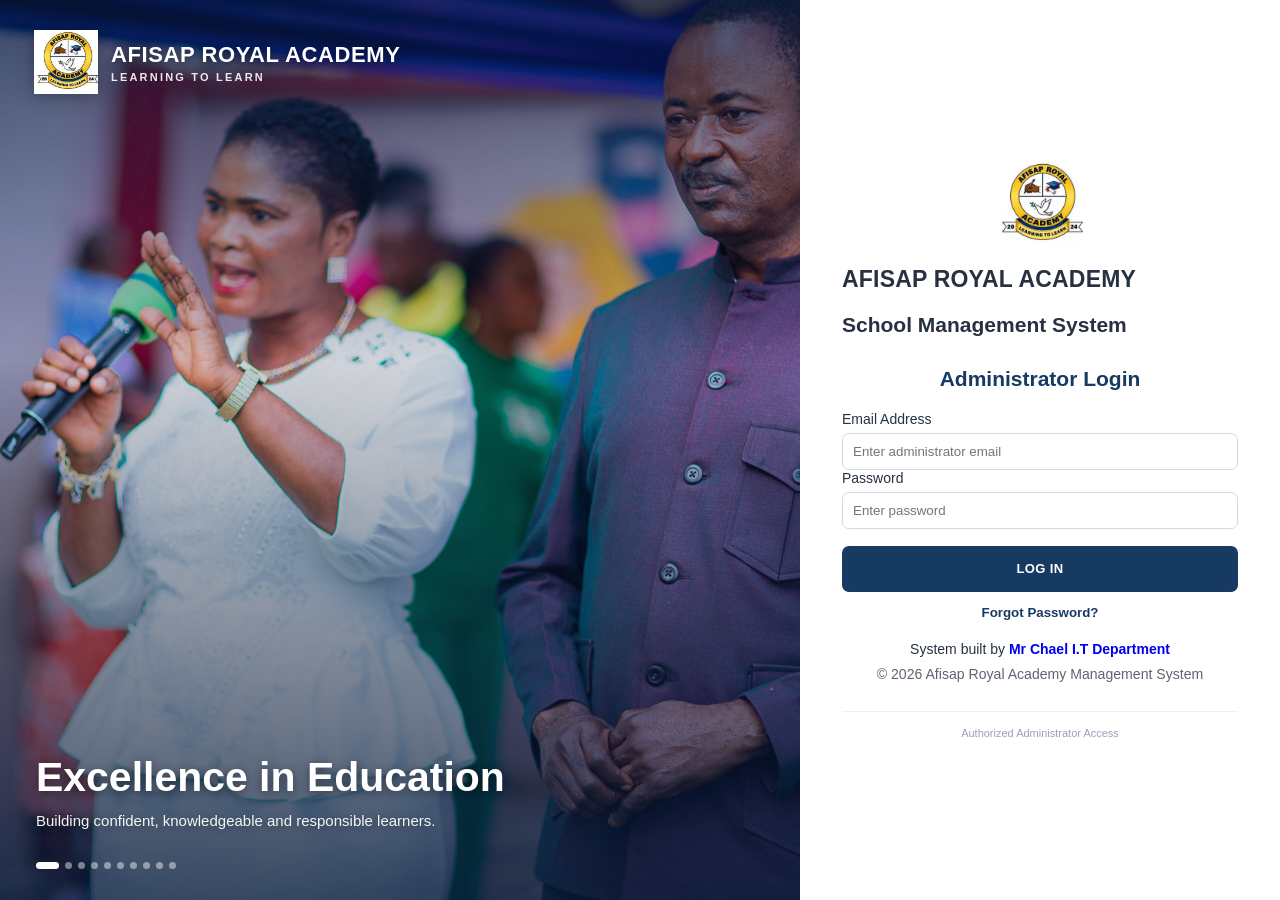
==== index.html @ 31a93f97 "Replace admissions files with V3 Management System" ====
<!doctype html><html><head><meta charset='utf-8'><meta name='viewport' content='width=device-width,initial-scale=1'><title>AFISAP Royal Academy — V3</title><link rel='stylesheet' href='styles.css'></head><body>
<aside>
  <div class="logo-panel">
    <img class="school-logo-sidebar" src="afisap_royal_academy_logo.png" alt="AFISAP Royal Academy logo">
  </div>
  <nav>
    <button data-v='dashboard'>▣ <span>Dashboard</span></button>

    <div class="nav-group-title">ADMINISTRATION</div>
    <button data-v='students'>› <span>Students</span></button>
    <button data-v='staff'>› <span>Teachers & Staff</span></button>
    <button data-v='classes'>› <span>Classes</span></button>
    <button data-v='settings'>› <span>School Setup</span></button>

    <div class="nav-group-title">ACADEMICS</div>
    <button data-v='results'>› <span>Results & Marks</span></button>
    <button data-v='reports'>› <span>Report Cards</span></button>
    <button data-v='attendance'>› <span>Attendance</span></button>
    <button data-v='classes'>› <span>Subjects</span></button>

    <div class="nav-group-title">FINANCE & RECORDS</div>
    <button data-v='fees'>› <span>Fees & Textbooks</span></button>
    <button data-v='reports'>› <span>Reports</span></button>
  </nav>
  <footer>Learning to Learn<br><small>AFISAP V3</small></footer>
</aside>
<main>
  <header>
    <div class="header-left">
      <button id="menuToggle" class="menu-toggle">☰</button>
      <div><small>AFISAP ROYAL ACADEMY</small><h1 id='title'>Dashboard</h1></div>
    </div>
    <div class="header-right">
      <div class="global-search-wrap"><input id="globalSearch" class="global-search" placeholder="Search here ..." autocomplete="off"><button id="globalSearchBtn" class="search-button" title="Search" type="button">🔍</button><div id="globalSearchResults" class="global-search-results" aria-live="polite"></div></div>
      <button id="mailButton" class="top-icon mail-button" title="Open AFISAP main email">✉ <b id="msgCount">0</b></button>
      <button id="notificationButton" class="top-icon" title="View fee notifications">🔔 <b id="notificationCount">0</b></button>
      <div class="admin-account-area">
  <div class="user-pill" id="adminProfilePill" title="Click to manage Administrator profile">
    <span class="avatar" id="adminAvatar">A</span>
    <span>Administrator<br><small>School Admin</small></span>
    <input id="adminAvatarFile" type="file" accept="image/jpeg,image/png,image/webp" hidden>
  </div>
  <button type="button" id="adminLogoutButton" class="admin-logout-button" title="Sign out" aria-label="Sign out">
    <span aria-hidden="true">↪</span><span>Log Out</span>
  </button>
</div>
    </div>
  </header>
  <section id='app'></section>
</main>
<div id='modal' class='modal'></div>
<script src='app.js'></script>
</body></html>
---- styles.css ----
:root{--navy:#17243b;--gold:#d6a52a;--bg:#f4f6f9;--line:#e1e5eb}*{box-sizing:border-box}body{margin:0;font:14px Arial;color:#202938;background:var(--bg)}aside{position:fixed;left:0;top:0;bottom:0;width:245px;background:var(--navy);color:#fff;padding:25px 15px}aside h2{margin:0;color:#fff}aside small{color:#c8cfda}nav{display:grid;gap:6px;margin-top:25px}nav button{border:0;background:transparent;color:#d8deea;text-align:left;padding:12px;border-radius:8px;cursor:pointer}nav button:hover,nav button.active{background:#ffffff14;color:#fff;border-left:3px solid var(--gold)}footer{position:absolute;bottom:25px;color:#bbc4d1;font-size:12px}main{margin-left:245px;padding:0 30px 50px}header{height:90px;border-bottom:1px solid var(--line);display:flex;align-items:center;justify-content:space-between}header h1{margin:4px 0}.primary{background:var(--navy);color:white;border:0;border-radius:8px;padding:11px 16px;cursor:pointer}.card,.panel{background:#fff;border:1px solid var(--line);border-radius:12px;padding:20px}.cards{display:grid;grid-template-columns:repeat(4,1fr);gap:15px}.stat strong{font-size:30px;display:block;margin-top:8px}.grid{display:grid;grid-template-columns:1fr 1fr;gap:18px;margin-top:18px}.actions{display:grid;grid-template-columns:repeat(3,1fr);gap:10px}.actions button{padding:15px;background:#f8f9fb;border:1px solid var(--line);border-radius:8px}.toolbar{display:flex;gap:10px;margin:15px 0}.toolbar input{flex:1}input,select,textarea{width:100%;padding:10px;border:1px solid #d4d9e1;border-radius:7px;margin-top:6px}table{width:100%;border-collapse:collapse;background:#fff}th,td{padding:12px;border-bottom:1px solid var(--line);text-align:left}th{background:#eef1f5;font-size:12px}.table{overflow:auto;border:1px solid var(--line);border-radius:10px}.form{display:grid;grid-template-columns:1fr 1fr;gap:14px}.wide{grid-column:1/-1}.modal{display:none;position:fixed;inset:0;background:#0008;align-items:center;justify-content:center;padding:20px}.modal.show{display:flex}.modalbox{background:#fff;border-radius:12px;padding:22px;width:min(650px,100%);max-height:90vh;overflow:auto}.modalbox h3{margin-top:0}.chips{display:flex;flex-wrap:wrap;gap:8px}.chip{background:#eef1f5;padding:8px 10px;border-radius:20px}.report{background:#fff;padding:30px;margin-top:20px}.report table th{background:var(--navy);color:#fff}.empty{text-align:center;padding:30px;color:#77808d}.danger{border:0;background:#eee;padding:7px;border-radius:6px}@media(max-width:800px){aside{width:190px}main{margin-left:190px;padding:0 12px}.cards{grid-template-columns:1fr 1fr}.grid{grid-template-columns:1fr}.form{grid-template-columns:1fr}.actions{grid-template-columns:1fr 1fr}}@media print{aside,header{display:none}main{margin:0}.report{margin:0}}

/* V3 student/staff class selector */
#studentClassSelect, .modalbox select[name="class"]{
  appearance:auto;
  background:#fff;
  color:#17243b;
  border:1px solid var(--line);
  min-height:42px;
  cursor:pointer;
}
#studentClassSelect option, .modalbox select[name="class"] option{
  color:#17243b;
  background:#fff;
}

/* Dashboard/UI styling inspired by the supplied school-management reference */
:root{
  --deep:#082f60;
  --deep2:#0b3a71;
  --navblue:#0b3a71;
  --yellow:#f7c51b;
  --surface:#ffffff;
  --muted:#7a8594;
  --border:#e4e8ee;
}
body{background:#f1f3f6;color:#273142}
aside{background:var(--deep);width:250px;padding:0 0 20px;box-shadow:2px 0 8px rgba(0,0,0,.07)}
.logo-panel{height:92px;background:var(--yellow);color:#17375f;display:flex;align-items:center;gap:10px;padding:0 18px}
.logo-panel h2{margin:0;font-size:18px;line-height:1.05}
.logo-panel small{font-size:10px;color:#334a67}
.logo-badge{width:42px;height:42px;border-radius:50%;background:#fff;border:3px solid #17375f;display:grid;place-items:center;font-weight:900}
aside nav{margin-top:8px;gap:0}
nav button{border-radius:0;padding:12px 17px;border-left:3px solid transparent;font-size:12px}
nav button:hover,nav button.active{background:#092b55;border-left-color:var(--yellow)}
.nav-group-title{padding:15px 17px 7px;color:#8fa8c4;font-size:9px;font-weight:800;letter-spacing:1px}
main{margin-left:250px;padding:0 25px 35px}
header{height:78px;background:#fff;margin:0 -25px 22px;padding:0 25px;border-bottom:1px solid var(--border)}
.header-left{display:flex;align-items:center;gap:12px}
.header-left small{font-size:9px;letter-spacing:1.4px;color:#7b8695}
.header-left h1{font-size:22px;margin:2px 0 0}
.header-right{display:flex;align-items:center;gap:16px}
.search-pill{width:210px;background:#f5f6f8;border-radius:18px;padding:8px 12px;color:#9aa3ae;font-size:11px}
.top-icon{position:relative;color:#66717f;font-size:15px}
.top-icon b{font-size:8px;background:#f4c51c;color:#17375f;border-radius:10px;padding:2px 5px;position:absolute;top:-7px;right:-8px}
.user-pill{display:flex;align-items:center;gap:8px;font-size:11px;color:#485465}
.user-pill small{font-size:9px;color:#9aa3ae}
.avatar{width:32px;height:32px;border-radius:50%;display:grid;place-items:center;background:#f36f3d;color:#fff;font-weight:900}
.menu-toggle{display:none}
.dashboard-welcome{background:linear-gradient(120deg,#103f76,#1b5a99);color:#fff;padding:24px;border-radius:2px;display:flex;justify-content:space-between;align-items:center}
.dashboard-welcome small{font-size:9px;letter-spacing:1.5px;color:#d3e3f5}
.dashboard-welcome h2{margin:5px 0 7px;font-size:23px}
.dashboard-welcome p{margin:0;color:#d8e4f2;font-size:12px}
.welcome-buttons{display:flex;gap:8px}
.light-btn{background:#fff;color:#123b6a;border:0;border-radius:3px;padding:9px 13px;font-weight:700;font-size:11px;cursor:pointer}
.metric-grid{display:grid;grid-template-columns:repeat(4,1fr);gap:18px;margin:18px 0}
.metric-card{display:flex;align-items:center;background:#fff;min-height:94px;box-shadow:0 1px 3px rgba(0,0,0,.04)}
.metric-icon{width:72px;align-self:stretch;display:grid;place-items:center;color:#fff;font-size:26px}
.metric-card.red .metric-icon{background:#f4515f}.metric-card.blue .metric-icon{background:#249fe5}.metric-card.green .metric-icon{background:#6dbd39}.metric-card.cyan .metric-icon{background:#29bac9}
.metric-card>div:last-child{padding:12px 15px}.metric-card span{display:block;font-size:11px;color:#7c8794}.metric-card strong{display:block;font-size:26px;margin:5px 0;color:#263343}.metric-card small{font-size:9px;color:#a3aab3}
.dashboard-grid{display:grid;grid-template-columns:1fr 1fr;gap:18px;margin-bottom:18px}
.dashboard-panel{padding:18px}
.panel-title{display:flex;justify-content:space-between;align-items:center;border-bottom:1px solid var(--border);padding-bottom:11px;margin-bottom:10px}
.panel-title h3{margin:0;font-size:14px}.panel-title span,.panel-title button{font-size:9px;color:#8e98a5;background:none;border:0}
.quick-actions{display:grid;grid-template-columns:repeat(3,1fr);gap:10px}
.quick-actions button{border:1px solid var(--border);background:#fbfcfd;text-align:left;padding:12px 10px;cursor:pointer}
.quick-actions b{display:block;color:#173d6d;font-size:11px}.quick-actions span{display:block;color:#8a94a1;font-size:9px;margin-top:4px}
.notice-item{padding:9px 0;border-bottom:1px solid #edf0f3}.notice-item:last-child{border-bottom:0}.notice-item time{font-size:8px;color:#a2a9b2;display:block}.notice-item strong{font-size:11px;color:#1f3553}.notice-item p{margin:4px 0 0;font-size:9px;line-height:1.4;color:#737e8b}
.bottom{align-items:start}
.mini-list{display:grid}.mini-row{display:flex;align-items:center;gap:10px;padding:9px 0;border-bottom:1px solid #edf0f3}.mini-row:last-child{border-bottom:0}.mini-avatar{width:30px;height:30px;border-radius:50%;background:#e9eef5;color:#183e70;display:grid;place-items:center;font-weight:800;font-size:12px}.mini-row>div{flex:1}.mini-row b{display:block;font-size:10px}.mini-row small{display:block;font-size:8px;color:#9aa2ad;margin-top:3px}.status{font-size:8px;color:#2e8b57;background:#edf8f1;padding:4px 6px;border-radius:10px}
.overview-grid{display:grid;grid-template-columns:1fr 1fr;gap:12px}.overview-grid div{border:1px solid var(--border);padding:12px}.overview-grid span{display:block;font-size:9px;color:#8a94a1}.overview-grid b{display:block;margin-top:5px;font-size:13px;color:#203a5d}
.primary{background:#123e73}
@media(max-width:900px){aside{transform:translateX(-100%);transition:.2s;z-index:30}.sidebar-open aside{transform:none}main{margin-left:0;padding:0 14px}.header-right .search-pill,.user-pill{display:none}.menu-toggle{display:block;border:0;background:#eef2f6;border-radius:4px;padding:7px}.metric-grid{grid-template-columns:1fr 1fr}.dashboard-grid{grid-template-columns:1fr}}
@media(max-width:600px){.metric-grid{grid-template-columns:1fr}.quick-actions{grid-template-columns:1fr 1fr}.dashboard-welcome{display:block}.welcome-buttons{margin-top:12px}}
@media print{aside,header{display:none!important}.dashboard-welcome,.metric-grid{display:none!important}main{margin:0}.report{margin:0}}

.global-search-wrap{
  display:flex;
  align-items:center;
  width:250px;
  background:#f5f6f8;
  border-radius:18px;
  overflow:hidden;
  border:1px solid #e4e8ee;
}
.global-search{
  width:100%;
  border:0;
  outline:0;
  background:transparent;
  padding:8px 12px;
  font-size:11px;
  color:#344255;
}
.search-button{
  border:0;
  background:transparent;
  padding:7px 10px;
  cursor:pointer;
  color:#6d7784;
}
.mail-button{
  border:0;
  background:transparent;
  cursor:pointer;
  position:relative;
}
.mail-button:hover,.search-button:hover{color:#123e73}
.global-search-results{
  position:fixed;
  top:74px;
  right:28px;
  width:min(560px, calc(100vw - 40px));
  max-height:65vh;
  overflow:auto;
  background:#fff;
  border:1px solid #dfe4ea;
  border-radius:10px;
  box-shadow:0 12px 28px rgba(0,0,0,.12);
  z-index:100;
  display:none;
}
.global-search-results.show{display:block}
.search-result-head{
  padding:12px 14px;
  font-weight:800;
  font-size:12px;
  color:#183f70;
  border-bottom:1px solid #edf0f3;
}
.search-result{
  padding:10px 14px;
  border-bottom:1px solid #f0f2f5;
  cursor:pointer;
}
.search-result:hover{background:#f7f9fb}
.search-result b{display:block;font-size:11px}
.search-result small{display:block;color:#7c8794;font-size:9px;margin-top:3px}
.search-empty{padding:18px;color:#7c8794;font-size:11px}
@media(max-width:900px){.global-search-wrap{width:190px}}
@media(max-width:600px){.global-search-wrap{display:none}}

#notificationButton{border:0;background:transparent;cursor:pointer}
.status{font-size:8px;color:#fff;padding:4px 7px;border-radius:10px}.status.paid{background:#2e9d63}.status.part-paid{background:#e4a82f}.status.due{background:#e45656}
.paid-note{border-left:3px solid #2e9d63;padding-left:9px}.due-note{border-left:3px solid #e45656;padding-left:9px}

#otherPositionWrap{display:grid!important}
#otherPositionWrap[style*="display:none"]{display:none!important}

.student-thumb{
  width:44px;height:44px;border-radius:50%;object-fit:cover;border:2px solid #e5e8ee;
  cursor:pointer;display:block;
}
.photo-placeholder{
  width:44px;height:44px;border-radius:50%;border:1px dashed #cbd3dd;background:#f6f8fa;
  color:#7d8896;cursor:pointer;
}
.photo-upload-preview{
  margin-top:7px;min-height:100px;border:1px dashed #cbd3dd;border-radius:8px;
  background:#f8fafc;display:flex;flex-direction:column;align-items:center;justify-content:center;
  gap:6px;padding:10px;color:#7b8795;font-size:10px;text-align:center;
}
.photo-upload-preview img{
  width:110px;height:130px;object-fit:cover;border-radius:6px;border:1px solid #d8dee6;
}
.upload-help{font-size:9px;color:#8b95a1;margin-top:3px}
.student-photo-modal{text-align:center;padding:8px}
.student-photo-modal img{width:220px;height:270px;object-fit:cover;border-radius:8px;border:1px solid #d8dee6}
.student-photo-modal h3{margin:12px 0 4px}.student-photo-modal p{margin:0;color:#7c8794;font-size:12px}
.mini-avatar-img{width:30px;height:30px;border-radius:50%;object-fit:cover;display:block}

.student-photo-field{grid-column:1/-1}
.student-photo-field>input[type=file]{
  display:block;width:100%;padding:10px;background:#fff;
  border:1px solid #d7dde6;border-radius:7px;
}
.photo-upload-preview{
  width:190px;min-height:200px;margin-top:8px;
  border:2px dashed #c9d2de;border-radius:10px;background:#f7f9fb;
  display:flex;align-items:center;justify-content:center;flex-direction:column;
  gap:6px;padding:10px;text-align:center;overflow:hidden;
}
.photo-upload-preview img{
  width:145px;height:165px;object-fit:cover;border-radius:7px;
  border:1px solid #d3dae4;
}
.photo-preview-placeholder{font-size:11px;color:#7b8794}
.photo-preview-name{font-size:9px;color:#5f6b79;word-break:break-all;max-width:160px}
.photo-preview-ok{font-size:10px;font-weight:800;color:#2e8b57}
.photo-error{font-size:10px;color:#c44949;font-weight:700}
.student-thumb{
  width:44px;height:50px;border-radius:6px;object-fit:cover;
  border:2px solid #e5e8ee;cursor:pointer;display:block;
}
.photo-placeholder{
  width:44px;height:50px;border-radius:6px;border:1px dashed #cbd3dd;
  background:#f6f8fa;color:#7d8896;cursor:pointer;
}
.student-photo-modal{text-align:center;padding:8px}
.student-photo-modal img{
  width:220px;height:270px;object-fit:cover;border-radius:8px;
  border:1px solid #d8dee6;
}
.student-photo-modal h3{margin:12px 0 4px}
.student-photo-modal p{margin:0;color:#7c8794;font-size:12px}
.mini-avatar-img{width:30px;height:30px;border-radius:50%;object-fit:cover;display:block}

.staff-photo-preview{width:190px;min-height:200px}
.staff-thumb{
  width:44px;height:50px;border-radius:6px;object-fit:cover;
  border:2px solid #e5e8ee;cursor:pointer;display:block;
}
.staff-photo-placeholder{
  width:44px;height:50px;border-radius:6px;border:1px dashed #cbd3dd;
  background:#f6f8fa;color:#7d8896;cursor:pointer;
}

.result-student-card{
  display:flex;align-items:center;gap:18px;
  border:1px solid #dfe5ec;background:#fbfcfd;
  border-radius:10px;padding:14px;
}
.result-student-photo{
  width:86px;height:100px;border-radius:8px;border:1px solid #d8dee7;
  background:#f0f3f6;display:flex;align-items:center;justify-content:center;
  overflow:hidden;color:#8994a1;font-size:25px;flex:none;
}
.result-student-photo img{
  width:100%;height:100%;object-fit:cover;
}
.result-student-info{flex:1}
.result-label{display:block;font-size:9px;font-weight:800;color:#8a95a3;letter-spacing:.8px;margin-bottom:5px}
.result-student-info select{width:100%;max-width:420px;padding:10px;border:1px solid #d8dfe7;border-radius:7px;background:#fff}
.result-meta{display:flex;gap:10px;flex-wrap:wrap;margin-top:7px;font-size:10px;color:#6f7a88}
.result-meta strong{color:#183f70}
.result-meta span{color:#7b8591}
.result-thumb{width:36px;height:42px;object-fit:cover;border-radius:5px;border:1px solid #d7dee7}
.result-no-photo{color:#9aa3ad}
@media(max-width:600px){.result-student-card{align-items:flex-start}.result-student-photo{width:70px;height:85px}}

.attendance-header{display:flex;justify-content:space-between;align-items:flex-end;gap:20px}
.attendance-header h3{margin:0}.attendance-header p{margin:5px 0 0}
.attendance-controls{grid-template-columns:180px 170px;align-items:end}
.attendance-roster{margin-top:20px}
.attendance-summary{display:flex;justify-content:space-between;align-items:center;padding:12px 14px;background:#f6f8fa;border:1px solid #e2e7ee;border-radius:8px;margin-bottom:10px;font-size:11px;color:#657182}
.attendance-table{border:1px solid #e2e7ee;border-radius:10px;overflow:hidden;background:#fff}
.attendance-row{display:flex;justify-content:space-between;align-items:center;padding:11px 14px;border-bottom:1px solid #edf0f3;gap:20px}
.attendance-row:last-child{border-bottom:0}
.attendance-student{display:flex;align-items:center;gap:12px;min-width:0}
.attendance-photo{width:48px;height:58px;border-radius:6px;border:1px solid #d7dee7;background:#f5f7f9;display:flex;align-items:center;justify-content:center;overflow:hidden;color:#8b95a1;flex:none}
.attendance-photo img{width:100%;height:100%;object-fit:cover}
.attendance-student strong{display:block;font-size:11px}
.attendance-student small{display:block;color:#8a95a3;font-size:9px;margin-top:4px}
.attendance-status{display:flex;gap:7px}
.attendance-btn{border:1px solid #d8dfe7;background:#f7f9fb;color:#5b6775;padding:8px 12px;border-radius:6px;font-size:10px;font-weight:800;cursor:pointer}
.attendance-btn.present.selected{background:#2e9d63;color:#fff;border-color:#2e9d63}
.attendance-btn.absent.selected{background:#e45656;color:#fff;border-color:#e45656}
.attendance-actions{margin-top:14px;display:flex;justify-content:flex-end}
@media(max-width:700px){.attendance-header{display:block}.attendance-controls{grid-template-columns:1fr 1fr;margin-top:14px}.attendance-row{align-items:flex-start}.attendance-status{flex-direction:column}}

.edit-btn{margin-right:5px}

/* Separate surname, first name and middle/other name fields */

/* Attendance student-linked register */
.attendance-controls{
  display:flex;
  gap:16px;
  flex-wrap:wrap;
  margin-bottom:18px;
}
.attendance-controls label{
  min-width:220px;
}
.attendance-list{
  display:flex;
  flex-direction:column;
  gap:10px;
}
.attendance-row{
  display:flex;
  align-items:center;
  justify-content:space-between;
  gap:20px;
  padding:14px;
  border:1px solid rgba(0,0,0,.10);
  border-radius:12px;
  background:#fff;
}
.attendance-student{
  display:flex;
  align-items:center;
  gap:12px;
  min-width:240px;
}
.attendance-student-photo{
  width:52px;
  height:52px;
  border-radius:50%;
  object-fit:cover;
  border:1px solid rgba(0,0,0,.12);
  flex:0 0 52px;
}
.attendance-student-photo.placeholder{
  display:flex;
  align-items:center;
  justify-content:center;
  background:#f1f1f1;
  font-size:24px;
}
.attendance-question{
  display:flex;
  align-items:center;
  justify-content:flex-end;
  gap:10px;
  flex-wrap:wrap;
}
.attendance-choice{
  cursor:pointer;
}
.attendance-choice input{
  margin-right:5px;
}
.attendance-choice span{
  display:inline-block;
  padding:8px 14px;
  border:1px solid rgba(0,0,0,.15);
  border-radius:8px;
  font-weight:700;
}
.attendance-choice input:checked + span{
  outline:2px solid currentColor;
}
.muted{
  opacity:.7;
  font-size:.9em;
}
.empty-state{
  padding:24px;
  text-align:center;
  border:1px dashed rgba(0,0,0,.2);
  border-radius:12px;
}
@media (max-width:700px){
  .attendance-row{
    flex-direction:column;
    align-items:stretch;
  }
  .attendance-question{
    justify-content:flex-start;
  }
}

.attendance-save-area{
  display:flex;
  justify-content:flex-end;
  margin-top:18px;
  padding-top:16px;
  border-top:1px solid rgba(0,0,0,.10);
}
.attendance-save-btn{
  min-width:180px;
  font-weight:700;
}
.attendance-save-btn:disabled{
  opacity:.75;
  cursor:default;
}

.attendance-dates-cell{min-width:160px;line-height:1.6;white-space:normal;}


/* Teacher Attendance - additive V3 feature */
.staff-actions{display:flex;gap:10px;align-items:center;flex-wrap:wrap}
.teacher-attendance-btn{border:1px solid #d7dee7;background:#fff;color:#123e73;border-radius:8px;padding:10px 14px;cursor:pointer;font-weight:700}
.teacher-attendance-btn:hover{background:#f3f7fb}
.teacher-attendance-controls{display:grid;grid-template-columns:minmax(220px,340px) 180px;gap:18px;align-items:end}
.teacher-attendance-controls label{font-weight:700}
.teacher-attendance-summary{border:1px solid var(--border);background:#f8fafc;padding:10px 14px;border-radius:8px}
.teacher-attendance-summary strong{display:block;font-size:22px;color:#123e73}
.teacher-attendance-summary span{font-size:10px;color:#7c8794}
.teacher-attendance-row{display:flex;justify-content:space-between;align-items:center;gap:20px;padding:15px 0;border-bottom:1px solid #edf0f3}
.teacher-attendance-row:last-child{border-bottom:0}
.teacher-attendance-person{display:flex;align-items:center;gap:13px;min-width:0}
.staff-attendance-photo,.staff-attendance-photo-placeholder,.staff-attendance-thumb,.staff-attendance-placeholder{width:54px;height:54px;border-radius:50%;object-fit:cover;flex:0 0 54px}
.staff-attendance-photo,.staff-attendance-photo-placeholder{border:1px solid #dce2e9}
.staff-attendance-photo-placeholder,.staff-attendance-placeholder{display:grid;place-items:center;background:#f4f6f8;color:#7d8896}
.staff-attendance-thumb{border:2px solid #e5e8ee}
.teacher-attendance-info{min-width:0}
.teacher-attendance-info strong{display:block;font-size:13px;color:#203a5d}
.teacher-attendance-info div{font-size:10px;color:#788493;margin-top:4px;white-space:normal}
.teacher-attendance-choice{text-align:right;min-width:280px}
.teacher-attendance-choice>strong{display:block;font-size:11px;color:#273142;margin-bottom:8px}
.teacher-attendance-choice label{margin-left:14px;font-size:12px;cursor:pointer}
.teacher-attendance-choice input{width:auto;margin:0 4px 0 0;padding:0}
.teacher-attendance-choice small{display:block;color:#8a94a1;font-size:9px;margin-top:6px}
@media(max-width:800px){
  .teacher-attendance-controls{grid-template-columns:1fr}
  .teacher-attendance-row{align-items:flex-start;flex-direction:column}
  .teacher-attendance-choice{min-width:0;width:100%;text-align:left}
  .teacher-attendance-choice label:first-child{margin-left:0}
}


/* AFISAP Royal Academy branding - uses the supplied official logo asset */
.logo-panel{
  height:112px;
  background:var(--yellow);
  display:flex;
  align-items:center;
  justify-content:center;
  padding:8px 12px;
  overflow:hidden;
}
.school-logo-sidebar{
  width:92px;
  height:92px;
  object-fit:contain;
  display:block;
  border-radius:50%;
  background:#fff;
}

/* Keep the supplied logo clearly visible inside the blue dashboard banner. */
.dashboard-welcome{
  position:relative;
  overflow:hidden;
}
.dashboard-welcome-content{
  position:relative;
  z-index:2;
  max-width:58%;
}
.dashboard-branding{
  position:relative;
  z-index:2;
  display:flex;
  flex-direction:column;
  align-items:center;
  justify-content:center;
  gap:10px;
  min-width:245px;
}
.dashboard-watermark-logo{
  width:112px;
  height:112px;
  object-fit:contain;
  display:block;
  border-radius:50%;
  background:#fff;
  box-shadow:0 2px 8px rgba(0,0,0,.18);
}
.dashboard-welcome::after{
  content:"";
  position:absolute;
  right:10px;
  top:50%;
  width:175px;
  height:175px;
  transform:translateY(-50%);
  background:url("afisap_royal_academy_logo.png") center/contain no-repeat;
  opacity:.10;
  pointer-events:none;
}
@media(max-width:700px){
  .logo-panel{height:92px}
  .school-logo-sidebar{width:72px;height:72px}
  .dashboard-welcome{
    flex-direction:column;
    align-items:flex-start;
    gap:18px;
  }
  .dashboard-welcome-content{max-width:100%}
  .dashboard-branding{
    width:100%;
    min-width:0;
    align-items:flex-start;
  }
  .dashboard-watermark-logo{width:92px;height:92px}
  .dashboard-welcome::after{
    width:130px;height:130px;right:0;bottom:5px;top:auto;transform:none;
  }
}

/* Teacher attendance print preview */
.teacher-print-modalbox{
  width:min(1400px,96vw);
  max-width:96vw;
  max-height:94vh;
  padding:0;
  overflow:auto;
}
.teacher-print-preview{
  background:#fff;
  color:#17243b;
  padding:24px;
}
.teacher-print-preview-head{
  display:flex;
  align-items:center;
  justify-content:center;
  gap:18px;
  text-align:center;
  border-bottom:3px solid var(--gold);
  padding-bottom:14px;
}
.teacher-print-logo{
  width:82px;
  height:82px;
  object-fit:contain;
}
.teacher-print-preview-head h2,
.teacher-print-preview-head h3,
.teacher-print-preview-head p{margin:2px 0}
.teacher-print-preview-head h2{font-size:22px}
.teacher-print-preview-head h3{font-size:17px}
.teacher-print-preview-head p{font-size:12px;color:#667085}
.teacher-print-meta{
  display:flex;
  justify-content:space-between;
  gap:12px;
  padding:12px 0;
  font-size:12px;
  flex-wrap:wrap;
}
.teacher-print-table-wrap{overflow-x:auto}
.teacher-print-table{
  width:100%;
  border-collapse:collapse;
  font-size:11px;
}
.teacher-print-table th,
.teacher-print-table td{
  border:1px solid #cfd5dd;
  padding:7px;
  vertical-align:middle;
}
.teacher-print-table th{
  background:var(--navy);
  color:#fff;
  text-align:center;
  white-space:nowrap;
}
.teacher-print-table td:nth-child(1){width:70px;text-align:center}
.teacher-print-table td:nth-child(8){text-align:center;font-weight:bold;white-space:nowrap}
.teacher-print-photo{
  width:52px;
  height:62px;
  object-fit:cover;
  border-radius:4px;
  border:1px solid #cfd5dd;
  display:block;
  margin:auto;
}
.teacher-print-photo-empty{
  display:flex;
  align-items:center;
  justify-content:center;
  background:#f1f3f5;
  color:#667085;
  font-size:9px;
}
.teacher-print-dates{
  line-height:1.5;
  min-width:90px;
}
.teacher-print-subinfo{
  display:block;
  color:#667085;
  font-size:9px;
  margin-top:3px;
}
.teacher-print-footer{
  margin-top:16px;
  font-size:10px;
  color:#4b5563;
}
.teacher-print-signatures{
  display:flex;
  justify-content:space-between;
  gap:25px;
  margin-top:30px;
  color:#17243b;
}
.teacher-print-actions{
  display:flex;
  justify-content:flex-end;
  gap:10px;
  padding:16px 0 0;
  margin-top:16px;
  border-top:1px solid var(--line);
}
@media print{
  @page{size:A4 landscape;margin:8mm}
  body.printing-teacher-attendance{
    background:#fff;
  }
  body.printing-teacher-attendance aside,
  body.printing-teacher-attendance header,
  body.printing-teacher-attendance main > #app{
    display:none !important;
  }
  body.printing-teacher-attendance #modal{
    display:flex !important;
    position:static !important;
    inset:auto !important;
    padding:0 !important;
    background:#fff !important;
    overflow:visible !important;
  }
  body.printing-teacher-attendance #modal .teacher-print-modalbox{
    display:block !important;
    width:100% !important;
    max-width:none !important;
    max-height:none !important;
    overflow:visible !important;
    padding:0 !important;
    box-shadow:none !important;
    border:0 !important;
  }
  body.printing-teacher-attendance .teacher-print-preview{
    padding:0 !important;
  }
  body.printing-teacher-attendance .teacher-print-actions{
    display:none !important;
  }
  body.printing-teacher-attendance .teacher-print-table{
    font-size:9px;
  }
  body.printing-teacher-attendance .teacher-print-table th,
  body.printing-teacher-attendance .teacher-print-table td{
    padding:5px;
  }
  body.printing-teacher-attendance .teacher-print-photo{
    width:45px;
    height:55px;
  }
}


/* Clear printer controls for Teacher Attendance */
.teacher-print-preview-btn,
.teacher-print-action-btn{
  display:inline-flex;
  align-items:center;
  justify-content:center;
  gap:9px;
  font-weight:800;
  white-space:nowrap;
  cursor:pointer;
}
.teacher-print-preview-btn{
  min-height:42px;
  padding:10px 16px;
}
.printer-icon{
  display:inline-flex;
  width:21px;
  height:21px;
  flex:0 0 21px;
  align-items:center;
  justify-content:center;
}
.printer-icon svg{
  width:21px;
  height:21px;
  fill:none;
  stroke:currentColor;
  stroke-width:1.9;
  stroke-linecap:round;
  stroke-linejoin:round;
}
.teacher-print-preview-btn:hover .printer-icon,
.teacher-print-action-btn:hover .printer-icon{
  transform:translateY(-1px);
}
.teacher-print-preview-btn:focus-visible,
.teacher-print-action-btn:focus-visible{
  outline:3px solid rgba(18,62,115,.25);
  outline-offset:2px;
}
@media(max-width:600px){
  .teacher-print-preview-btn span:last-child{
    display:none;
  }
  .teacher-print-preview-btn{
    min-width:44px;
    padding:10px 12px;
  }
}


.teacher-print-school-details{
  min-width:0;
}
.teacher-print-contact{
  display:flex;
  flex-wrap:wrap;
  justify-content:center;
  gap:4px 14px;
  font-size:9px;
  color:#334155;
  margin-top:6px!important;
}
.teacher-print-contact span{
  white-space:nowrap;
}


/* Final Teacher Attendance native-browser print layout */
.teacher-print-preview{
  position:relative;
  overflow:hidden;
}
.teacher-print-preview-head{
  position:relative;
  z-index:2;
  justify-content:flex-start!important;
}
.teacher-print-school-details{
  flex:1;
  text-align:center;
}
.teacher-print-watermark{
  position:absolute!important;
  left:50%!important;
  top:53%!important;
  width:260px!important;
  height:260px!important;
  object-fit:contain!important;
  transform:translate(-50%,-50%)!important;
  opacity:.075!important;
  z-index:0!important;
  pointer-events:none!important;
}
.teacher-print-preview > *:not(.teacher-print-watermark){
  position:relative;
  z-index:2;
}

@media print{
  @page{
    size:A4 landscape;
    margin:8mm;
  }

  html,body{
    margin:0!important;
    padding:0!important;
    background:#fff!important;
  }

  body.printing-teacher-attendance{
    background:#fff!important;
    color:#17243b!important;
    -webkit-print-color-adjust:exact!important;
    print-color-adjust:exact!important;
  }

  /* Keep only the attendance print sheet in the browser's native Print Preview. */
  body.printing-teacher-attendance aside,
  body.printing-teacher-attendance header,
  body.printing-teacher-attendance main,
  body.printing-teacher-attendance main > #app{
    display:none!important;
  }

  body.printing-teacher-attendance #modal{
    display:block!important;
    position:static!important;
    inset:auto!important;
    width:auto!important;
    height:auto!important;
    min-height:0!important;
    padding:0!important;
    margin:0!important;
    background:#fff!important;
    overflow:visible!important;
  }

  body.printing-teacher-attendance #modal .teacher-print-modalbox{
    display:block!important;
    width:100%!important;
    max-width:none!important;
    max-height:none!important;
    height:auto!important;
    overflow:visible!important;
    margin:0!important;
    padding:0!important;
    border:0!important;
    border-radius:0!important;
    box-shadow:none!important;
    background:#fff!important;
  }

  body.printing-teacher-attendance .teacher-print-preview{
    display:block!important;
    position:relative!important;
    width:100%!important;
    min-height:0!important;
    margin:0!important;
    padding:0!important;
    overflow:visible!important;
    background:#fff!important;
    color:#17243b!important;
  }

  /* Logo is deliberately on the LEFT of the school information. */
  body.printing-teacher-attendance .teacher-print-preview-head{
    display:flex!important;
    align-items:center!important;
    justify-content:flex-start!important;
    gap:18px!important;
    text-align:center!important;
    padding:0 0 12px!important;
    border-bottom:3px solid #d7aa08!important;
  }

  body.printing-teacher-attendance .teacher-print-logo{
    flex:0 0 78px!important;
    width:78px!important;
    height:78px!important;
    object-fit:contain!important;
    margin:0!important;
  }

  body.printing-teacher-attendance .teacher-print-school-details{
    flex:1!important;
    text-align:center!important;
  }

  body.printing-teacher-attendance .teacher-print-school-details h2{
    font-size:21px!important;
    margin:0 0 3px!important;
  }

  body.printing-teacher-attendance .teacher-print-school-details h3{
    font-size:15px!important;
    margin:2px 0!important;
  }

  body.printing-teacher-attendance .teacher-print-contact{
    display:flex!important;
    flex-wrap:wrap!important;
    justify-content:center!important;
    gap:4px 14px!important;
    font-size:9px!important;
  }

  body.printing-teacher-attendance .teacher-print-contact span{
    white-space:nowrap!important;
  }

  body.printing-teacher-attendance .teacher-print-meta{
    display:flex!important;
    justify-content:space-between!important;
    gap:12px!important;
    padding:9px 0!important;
    font-size:10px!important;
  }

  body.printing-teacher-attendance .teacher-print-table-wrap{
    overflow:visible!important;
  }

  body.printing-teacher-attendance .teacher-print-table{
    width:100%!important;
    border-collapse:collapse!important;
    font-size:8.5px!important;
  }

  body.printing-teacher-attendance .teacher-print-table th,
  body.printing-teacher-attendance .teacher-print-table td{
    border:1px solid #aeb6c2!important;
    padding:5px!important;
    vertical-align:middle!important;
  }

  body.printing-teacher-attendance .teacher-print-table th{
    background:#0b3a71!important;
    color:#fff!important;
  }

  body.printing-teacher-attendance .teacher-print-photo{
    width:44px!important;
    height:54px!important;
    object-fit:cover!important;
  }

  /* Visible, centered school-logo watermark behind the report content. */
  body.printing-teacher-attendance .teacher-print-watermark{
    display:block!important;
    position:absolute!important;
    left:50%!important;
    top:55%!important;
    width:270px!important;
    height:270px!important;
    transform:translate(-50%,-50%)!important;
    object-fit:contain!important;
    opacity:.075!important;
    z-index:0!important;
    pointer-events:none!important;
  }

  body.printing-teacher-attendance .teacher-print-preview > *:not(.teacher-print-watermark){
    position:relative!important;
    z-index:2!important;
  }

  body.printing-teacher-attendance .teacher-print-actions{
    display:none!important;
  }

  body.printing-teacher-attendance .teacher-print-footer{
    margin-top:12px!important;
    font-size:9px!important;
  }

  body.printing-teacher-attendance .teacher-print-signatures{
    display:flex!important;
    justify-content:space-between!important;
    gap:20px!important;
    margin-top:22px!important;
  }
}


/* Final native browser printing fix */
@media print{
  body.printing-teacher-attendance{
    visibility:visible!important;
    overflow:visible!important;
  }
  body.printing-teacher-attendance aside,
  body.printing-teacher-attendance header,
  body.printing-teacher-attendance main{
    display:none!important;
    visibility:hidden!important;
  }
  body.printing-teacher-attendance #modal{
    display:block!important;
    visibility:visible!important;
    position:static!important;
    width:100%!important;
    height:auto!important;
    min-height:0!important;
    margin:0!important;
    padding:0!important;
    background:#fff!important;
    overflow:visible!important;
  }
  body.printing-teacher-attendance #modal .teacher-print-modalbox,
  body.printing-teacher-attendance #modal .teacher-print-preview{
    display:block!important;
    visibility:visible!important;
    position:relative!important;
    width:100%!important;
    max-width:none!important;
    max-height:none!important;
    height:auto!important;
    margin:0!important;
    padding:0!important;
    overflow:visible!important;
    opacity:1!important;
    transform:none!important;
    box-shadow:none!important;
    border:0!important;
  }
  body.printing-teacher-attendance .teacher-print-actions{
    display:none!important;
    visibility:hidden!important;
  }
  body.printing-teacher-attendance .teacher-print-watermark{
    display:block!important;
    visibility:visible!important;
  }
}


/* Student Attendance print control */
.student-attendance-print-btn{
  display:inline-flex;
  align-items:center;
  justify-content:center;
  gap:9px;
  font-weight:800;
  white-space:nowrap;
  cursor:pointer;
}
.student-attendance-print-btn .printer-icon{
  display:inline-flex;
  width:21px;
  height:21px;
  align-items:center;
  justify-content:center;
}
.student-attendance-print-btn .printer-icon svg{
  width:21px;
  height:21px;
  fill:none;
  stroke:currentColor;
  stroke-width:1.9;
  stroke-linecap:round;
  stroke-linejoin:round;
}


/* Student Attendance in-system print preview */
.student-attendance-preview-modal{
  width:min(1200px,96vw)!important;
  max-width:1200px!important;
  max-height:92vh!important;
  overflow:auto!important;
  padding:18px!important;
}
.student-preview-toolbar{
  display:flex;
  align-items:center;
  justify-content:space-between;
  gap:14px;
  margin-bottom:14px;
  position:sticky;
  top:0;
  z-index:10;
  background:#fff;
  padding-bottom:10px;
  border-bottom:1px solid #e5e7eb;
}
.student-preview-toolbar h3{margin:0}
.student-browser-print-btn{
  display:inline-flex;
  align-items:center;
  justify-content:center;
  gap:9px;
  font-weight:800;
  white-space:nowrap;
}
.student-browser-print-btn .printer-icon{
  display:inline-flex;
  width:21px;
  height:21px;
}
.student-browser-print-btn .printer-icon svg{
  width:21px;
  height:21px;
  fill:none;
  stroke:currentColor;
  stroke-width:1.9;
  stroke-linecap:round;
  stroke-linejoin:round;
}
.student-preview-paper{
  background:#fff;
  border:1px solid #d7dce3;
  padding:16px;
  overflow:auto;
}
.student-preview-paper .student-attendance-print-report{
  position:relative;
  min-width:1000px;
}

/* FINAL: Student Attendance native browser print */
@media print{
  @page{
    size:A4 landscape;
    margin:8mm;
  }

  html,body{
    margin:0!important;
    padding:0!important;
    background:#fff!important;
  }

  body.printing-student-attendance{
    background:#fff!important;
    color:#17243b!important;
    -webkit-print-color-adjust:exact!important;
    print-color-adjust:exact!important;
    overflow:visible!important;
  }

  body.printing-student-attendance aside,
  body.printing-student-attendance header,
  body.printing-student-attendance main,
  body.printing-student-attendance #app{
    display:none!important;
    visibility:hidden!important;
  }

  body.printing-student-attendance #modal{
    display:block!important;
    visibility:visible!important;
    position:static!important;
    inset:auto!important;
    width:100%!important;
    height:auto!important;
    min-height:0!important;
    margin:0!important;
    padding:0!important;
    background:#fff!important;
    overflow:visible!important;
  }

  body.printing-student-attendance #modal .student-attendance-preview-modal{
    display:block!important;
    visibility:visible!important;
    position:static!important;
    width:100%!important;
    max-width:none!important;
    max-height:none!important;
    height:auto!important;
    margin:0!important;
    padding:0!important;
    border:0!important;
    border-radius:0!important;
    box-shadow:none!important;
    overflow:visible!important;
    background:#fff!important;
  }

  body.printing-student-attendance .student-preview-toolbar,
  body.printing-student-attendance #closeStudentAttendancePreview{
    display:none!important;
    visibility:hidden!important;
  }

  body.printing-student-attendance .student-preview-paper{
    display:block!important;
    visibility:visible!important;
    position:static!important;
    width:100%!important;
    min-width:0!important;
    margin:0!important;
    padding:0!important;
    border:0!important;
    overflow:visible!important;
    background:#fff!important;
  }

  body.printing-student-attendance .student-attendance-print-report{
    display:block!important;
    visibility:visible!important;
    position:relative!important;
    width:100%!important;
    min-width:0!important;
    margin:0!important;
    padding:0!important;
    overflow:visible!important;
    background:#fff!important;
  }

  body.printing-student-attendance .student-print-header{
    display:flex!important;
    align-items:center!important;
    justify-content:flex-start!important;
    gap:18px!important;
    position:relative!important;
    z-index:2!important;
    padding:0 0 12px!important;
    border-bottom:3px solid #d7aa08!important;
    text-align:center!important;
  }

  body.printing-student-attendance .student-print-logo{
    display:block!important;
    width:78px!important;
    height:78px!important;
    flex:0 0 78px!important;
    object-fit:contain!important;
  }

  body.printing-student-attendance .student-print-school-details{
    display:block!important;
    flex:1!important;
    text-align:center!important;
  }

  body.printing-student-attendance .student-print-contact{
    display:flex!important;
    flex-wrap:wrap!important;
    justify-content:center!important;
    gap:4px 14px!important;
    font-size:9px!important;
  }

  body.printing-student-attendance .student-print-meta{
    display:flex!important;
    position:relative!important;
    z-index:2!important;
    justify-content:space-between!important;
    padding:9px 0!important;
    font-size:10px!important;
  }

  body.printing-student-attendance .student-print-table{
    display:table!important;
    position:relative!important;
    z-index:2!important;
    width:100%!important;
    border-collapse:collapse!important;
    font-size:8.5px!important;
  }

  body.printing-student-attendance .student-print-table th,
  body.printing-student-attendance .student-print-table td{
    border:1px solid #aeb6c2!important;
    padding:5px!important;
    vertical-align:middle!important;
  }

  body.printing-student-attendance .student-print-table th{
    background:#0b3a71!important;
    color:#fff!important;
  }

  body.printing-student-attendance .student-print-photo{
    width:44px!important;
    height:54px!important;
    object-fit:cover!important;
  }

  body.printing-student-attendance .student-print-watermark{
    display:block!important;
    visibility:visible!important;
    position:absolute!important;
    left:50%!important;
    top:55%!important;
    width:270px!important;
    height:270px!important;
    transform:translate(-50%,-50%)!important;
    object-fit:contain!important;
    opacity:.075!important;
    z-index:0!important;
  }

  body.printing-student-attendance .student-print-footer{
    display:block!important;
    position:relative!important;
    z-index:2!important;
  }
}


/* Student Attendance Print Preview — same structure as supplied Teacher Attendance Sheet,
   with student fields only. */
.student-print-preview{
  background:#fff;
  color:#17243b;
  padding:24px;
  position:relative;
  overflow:hidden;
}
.student-print-preview-head{
  display:flex;
  align-items:center;
  justify-content:flex-start;
  gap:18px;
  text-align:center;
  border-bottom:3px solid var(--gold);
  padding-bottom:14px;
  position:relative;
  z-index:2;
}
.student-print-logo{
  width:82px;
  height:82px;
  object-fit:contain;
  flex:0 0 82px;
}
.student-print-school-details{
  flex:1;
  min-width:0;
  text-align:center;
}
.student-print-preview-head h2,
.student-print-preview-head h3,
.student-print-preview-head p{margin:2px 0}
.student-print-preview-head h2{font-size:22px}
.student-print-preview-head h3{font-size:17px}
.student-print-preview-head p{font-size:12px;color:#667085}
.student-print-contact{
  display:flex;
  flex-wrap:wrap;
  justify-content:center;
  gap:4px 14px;
  font-size:9px;
  color:#334155;
  margin-top:6px!important;
}
.student-print-contact span{white-space:nowrap}
.student-print-meta{
  display:flex;
  justify-content:space-between;
  gap:12px;
  padding:12px 0;
  font-size:12px;
  flex-wrap:wrap;
  position:relative;
  z-index:2;
}
.student-print-table-wrap{overflow-x:auto;position:relative;z-index:2}
.student-print-table{
  width:100%;
  border-collapse:collapse;
  font-size:11px;
}
.student-print-table th,
.student-print-table td{
  border:1px solid #cfd5dd;
  padding:7px;
  vertical-align:middle;
}
.student-print-table th{
  background:var(--navy);
  color:#fff;
  text-align:center;
  white-space:nowrap;
}
.student-print-table td:first-child{width:70px;text-align:center}
.student-print-table td:nth-child(5){text-align:center;font-weight:bold;white-space:nowrap}
.student-print-photo{
  width:52px;
  height:62px;
  object-fit:cover;
  border-radius:4px;
  border:1px solid #cfd5dd;
  display:block;
  margin:auto;
}
.student-print-photo-empty{
  width:52px;
  height:62px;
  display:flex;
  align-items:center;
  justify-content:center;
  margin:auto;
  background:#f1f3f5;
  color:#667085;
  border:1px solid #cfd5dd;
  font-size:9px;
}
.student-print-dates{
  line-height:1.5;
  min-width:90px;
}
.student-print-footer{
  margin-top:16px;
  font-size:10px;
  color:#4b5563;
  position:relative;
  z-index:2;
}
.student-print-signatures{
  display:flex;
  justify-content:space-between;
  gap:25px;
  margin-top:30px;
  color:#17243b;
  position:relative;
  z-index:2;
}
.student-print-actions{
  display:flex;
  justify-content:flex-end;
  gap:10px;
  padding:16px 0 0;
  margin-top:16px;
  border-top:1px solid var(--line);
}
.student-print-action-btn{
  display:inline-flex;
  align-items:center;
  justify-content:center;
  gap:9px;
  font-weight:800;
  white-space:nowrap;
  cursor:pointer;
}
.student-print-modalbox{
  width:min(1200px,96vw)!important;
  max-width:1200px!important;
  max-height:92vh!important;
  overflow:auto!important;
}
.student-print-watermark{
  position:absolute!important;
  left:50%!important;
  top:53%!important;
  width:260px!important;
  height:260px!important;
  object-fit:contain!important;
  transform:translate(-50%,-50%)!important;
  opacity:.075!important;
  z-index:0!important;
  pointer-events:none!important;
}
.student-print-preview > *:not(.student-print-watermark){
  position:relative;
  z-index:2;
}

@media print{
  @page{size:A4 landscape;margin:8mm}
  html,body{
    margin:0!important;
    padding:0!important;
    background:#fff!important;
  }
  body.printing-student-attendance{
    background:#fff!important;
    color:#17243b!important;
    -webkit-print-color-adjust:exact!important;
    print-color-adjust:exact!important;
    overflow:visible!important;
  }
  body.printing-student-attendance aside,
  body.printing-student-attendance header,
  body.printing-student-attendance main,
  body.printing-student-attendance main > #app{
    display:none!important;
    visibility:hidden!important;
  }
  body.printing-student-attendance #modal{
    display:block!important;
    visibility:visible!important;
    position:static!important;
    inset:auto!important;
    width:100%!important;
    height:auto!important;
    min-height:0!important;
    margin:0!important;
    padding:0!important;
    background:#fff!important;
    overflow:visible!important;
  }
  body.printing-student-attendance #modal .student-print-modalbox{
    display:block!important;
    visibility:visible!important;
    position:static!important;
    width:100%!important;
    max-width:none!important;
    max-height:none!important;
    height:auto!important;
    margin:0!important;
    padding:0!important;
    border:0!important;
    border-radius:0!important;
    box-shadow:none!important;
    overflow:visible!important;
    background:#fff!important;
  }
  body.printing-student-attendance .student-print-preview{
    display:block!important;
    visibility:visible!important;
    position:relative!important;
    width:100%!important;
    min-width:0!important;
    margin:0!important;
    padding:0!important;
    background:#fff!important;
    overflow:visible!important;
  }
  body.printing-student-attendance .student-print-actions{
    display:none!important;
    visibility:hidden!important;
  }
  body.printing-student-attendance .student-print-table-wrap{
    overflow:visible!important;
  }
  body.printing-student-attendance .student-print-table{
    font-size:9px!important;
  }
  body.printing-student-attendance .student-print-table th,
  body.printing-student-attendance .student-print-table td{
    padding:5px!important;
  }
  body.printing-student-attendance .student-print-photo{
    width:45px!important;
    height:55px!important;
  }
  body.printing-student-attendance .student-print-watermark{
    display:block!important;
    visibility:visible!important;
  }
}


/* FINAL STUDENT ATTENDANCE PRINT PREVIEW - matched to Teacher Attendance print behavior */
.student-print-preview{
  position:relative!important;
  overflow:hidden!important;
  background:#fff!important;
  color:#17243b!important;
  padding:24px!important;
}
.student-print-preview-head{
  position:relative!important;
  z-index:2!important;
  display:flex!important;
  align-items:center!important;
  justify-content:flex-start!important;
  gap:18px!important;
  text-align:center!important;
  border-bottom:3px solid #d7aa08!important;
  padding-bottom:14px!important;
}
.student-print-logo{
  width:82px!important;
  height:82px!important;
  object-fit:contain!important;
  flex:0 0 82px!important;
}
.student-print-school-details{flex:1!important;min-width:0!important;text-align:center!important}
.student-print-contact{
  display:flex!important;
  flex-wrap:wrap!important;
  justify-content:center!important;
  gap:4px 14px!important;
  font-size:9px!important;
  color:#334155!important;
  margin-top:6px!important;
}
.student-print-contact span{white-space:nowrap!important}
.student-print-meta{
  display:flex!important;
  justify-content:space-between!important;
  gap:12px!important;
  padding:12px 0!important;
  font-size:10px!important;
  flex-wrap:wrap!important;
  position:relative!important;
  z-index:2!important;
}
.student-print-table-wrap{overflow:visible!important;position:relative!important;z-index:2!important}
.student-print-table{
  width:100%!important;
  border-collapse:collapse!important;
  font-size:11px!important;
}
.student-print-table th,.student-print-table td{
  border:1px solid #cfd5dd!important;
  padding:7px!important;
  vertical-align:middle!important;
}
.student-print-table th{
  background:#0b3a71!important;
  color:#fff!important;
  text-align:center!important;
  white-space:nowrap!important;
}
.student-print-photo{
  width:52px!important;height:62px!important;
  object-fit:cover!important;border-radius:4px!important;
  border:1px solid #cfd5dd!important;display:block!important;margin:auto!important;
}
.student-print-photo-empty{
  width:52px!important;height:62px!important;display:flex!important;
  align-items:center!important;justify-content:center!important;margin:auto!important;
  background:#f1f3f5!important;color:#667085!important;
  border:1px solid #cfd5dd!important;font-size:9px!important;
}
.student-print-dates{line-height:1.5!important;min-width:90px!important}
.student-print-total{text-align:center!important;white-space:nowrap!important}
.student-print-footer{
  margin-top:16px!important;font-size:10px!important;color:#4b5563!important;
  position:relative!important;z-index:2!important;
}
.student-print-signatures{
  display:flex!important;justify-content:space-between!important;gap:25px!important;
  margin-top:30px!important;color:#17243b!important;
  position:relative!important;z-index:2!important;
}
.student-print-actions{
  display:flex!important;justify-content:flex-end!important;gap:10px!important;
  padding:16px 0 0!important;margin-top:16px!important;
  border-top:1px solid var(--line)!important;
}
.student-print-action-btn{
  display:inline-flex!important;align-items:center!important;justify-content:center!important;
  gap:9px!important;font-weight:800!important;white-space:nowrap!important;cursor:pointer!important;
}
.student-print-modalbox{
  width:min(1200px,96vw)!important;
  max-width:1200px!important;
  max-height:92vh!important;
  overflow:auto!important;
}
.student-print-watermark{
  position:absolute!important;
  left:50%!important;
  top:53%!important;
  width:260px!important;height:260px!important;
  object-fit:contain!important;
  transform:translate(-50%,-50%)!important;
  opacity:.075!important;
  z-index:0!important;
  pointer-events:none!important;
}
.student-print-preview > *:not(.student-print-watermark){
  position:relative!important;
  z-index:2!important;
}

.search-result-count{
  float:right;
  display:inline-block;
  min-width:18px;
  padding:2px 6px;
  margin-left:8px;
  border-radius:10px;
  background:#edf3fa;
  color:#123e73;
  font-size:9px;
  text-align:center;
}
.search-result small strong{color:#123e73}
.search-result[role="button"]:focus{
  outline:2px solid #2d6da3;
  outline-offset:-2px;
}

/* Global dashboard search results */
.global-search-wrap{
  position:relative;
}
.global-search-results{
  display:none;
  position:absolute;
  top:calc(100% + 8px);
  right:0;
  width:min(620px,80vw);
  max-height:520px;
  overflow-y:auto;
  background:#fff;
  border:1px solid #d9e0e8;
  border-radius:10px;
  box-shadow:0 14px 35px rgba(0,0,0,.16);
  z-index:99999;
  text-align:left;
}
.global-search-results.show{
  display:block;
}
.global-search-results .search-result-head{
  padding:11px 14px;
  background:#f5f8fb;
  border-bottom:1px solid #e2e7ed;
  font-size:12px;
  font-weight:700;
  color:#173a63;
  position:sticky;
  top:0;
  z-index:2;
}
.global-search-results .search-result{
  display:block;
  padding:11px 14px;
  border-bottom:1px solid #edf0f3;
  cursor:pointer;
  color:#17243b;
}
.global-search-results .search-result:hover{
  background:#f1f6fb;
}
.global-search-results .search-result b{
  display:block;
  font-size:13px;
  margin-bottom:3px;
}
.global-search-results .search-result small{
  display:block;
  color:#667085;
  line-height:1.4;
  word-break:break-word;
}
.global-search-results .search-empty{
  padding:18px;
  color:#667085;
  font-size:13px;
  line-height:1.5;
}
@media(max-width:700px){
  .global-search-results{
    right:-40px;
    width:min(92vw,520px);
  }
}

/* Administrator passport profile */
#adminProfilePill{cursor:pointer}
#adminProfilePill .avatar{
  width:38px!important;
  height:38px!important;
  min-width:38px!important;
  border-radius:50%!important;
  overflow:hidden!important;
  display:inline-flex!important;
  align-items:center!important;
  justify-content:center!important;
}
#adminProfilePill .avatar.admin-avatar-image{
  background:#fff!important;
  border:1px solid #d5dce5!important;
}
#adminProfilePill .avatar.admin-avatar-image img{
  width:100%!important;
  height:100%!important;
  object-fit:cover!important;
  display:block!important;
}
.admin-profile-modal{
  width:min(460px,92vw)!important;
  max-width:460px!important;
}
.admin-profile-upload{
  text-align:center;
}
.admin-profile-upload-preview{
  width:150px;
  height:150px;
  margin:10px auto 18px;
  border-radius:50%;
  overflow:hidden;
  border:3px solid #d5dce5;
  background:#f4f6f8;
  display:flex;
  align-items:center;
  justify-content:center;
  font-size:42px;
  font-weight:800;
}
.admin-profile-upload-preview img{
  width:100%;
  height:100%;
  object-fit:cover;
}
.admin-profile-upload p{
  color:#667085;
  font-size:13px;
  margin:8px 0 16px;
}

/* Administrator account / logout */
.admin-account-area{
  display:flex;
  align-items:center;
  gap:8px;
}
.admin-logout-button{
  display:inline-flex;
  align-items:center;
  justify-content:center;
  gap:5px;
  border:1px solid #d5dce5;
  background:#fff;
  color:#173a63;
  border-radius:7px;
  padding:8px 10px;
  min-height:36px;
  font-size:11px;
  font-weight:800;
  cursor:pointer;
  transition:background .15s ease,border-color .15s ease;
}
.admin-logout-button:hover{
  background:#f3f6f9;
  border-color:#b9c4d1;
}
.admin-logout-button span:first-child{
  font-size:16px;
  line-height:1;
}
@media(max-width:700px){
  .admin-logout-button span:last-child{display:none}
  .admin-logout-button{width:36px;padding:7px}
}

/* Full dashboard sign-out state */
body.admin-is-signed-out > aside,
body.admin-is-signed-out > main,
body.admin-is-signed-out > #modal{
  display:none!important;
}
body.admin-is-signed-out{
  margin:0!important;
  padding:0!important;
  min-height:100vh!important;
  overflow:hidden!important;
}
body.admin-is-signed-out .admin-signed-out-screen{
  display:flex!important;
}
.admin-signed-out-screen{
  position:fixed!important;
  inset:0!important;
  width:100vw!important;
  height:100vh!important;
  z-index:2147483647!important;
  display:none;
  align-items:center;
  justify-content:center;
  background:#f5f7fa!important;
  padding:24px;
  box-sizing:border-box;
}

/* AFISAP Administrator Authentication */
.afisap-auth-screen{
  position:fixed!important;
  inset:0!important;
  z-index:2147483647!important;
  display:none;
  align-items:center;
  justify-content:center;
  padding:24px;
  box-sizing:border-box;
  background:#f3f6fa;
  font-family:Arial,sans-serif;
}
.afisap-auth-card{
  width:min(430px,94vw);
  background:#fff;
  border:1px solid #d9e1ea;
  border-radius:16px;
  box-shadow:0 18px 55px rgba(0,0,0,.16);
  padding:30px;
  text-align:left;
}
.afisap-auth-logo{
  width:78px;
  height:78px;
  margin:0 auto 10px;
}
.afisap-auth-logo img{
  width:100%;
  height:100%;
  object-fit:contain;
}
.afisap-auth-card h1{
  text-align:center;
  margin:0;
  font-size:22px;
  color:#173a63;
}
.afisap-auth-card h2{
  text-align:center;
  margin:4px 0 20px;
  font-size:13px;
  color:#667085;
  font-weight:600;
}
.afisap-auth-title{
  font-size:18px;
  font-weight:800;
  color:#173a63;
  margin-bottom:16px;
}
.afisap-auth-card label{
  display:block;
  margin:11px 0 6px;
  font-size:12px;
  font-weight:700;
  color:#344054;
}
.afisap-auth-card input{
  width:100%;
  box-sizing:border-box;
  border:1px solid #cfd7e2;
  border-radius:7px;
  padding:11px 12px;
  font-size:13px;
  outline:none;
}
.afisap-auth-card input:focus{
  border-color:#173a63;
  box-shadow:0 0 0 2px rgba(23,58,99,.08);
}
.afisap-auth-primary{
  width:100%;
  margin-top:17px;
  border:0;
  border-radius:7px;
  padding:12px;
  background:#173a63;
  color:#fff;
  font-weight:800;
  cursor:pointer;
}
.afisap-auth-link{
  display:block;
  margin:12px auto 0;
  border:0;
  background:transparent;
  color:#173a63;
  font-weight:700;
  cursor:pointer;
}
.afisap-auth-message{
  padding:9px 11px;
  margin-bottom:10px;
  border-radius:7px;
  background:#fff4e5;
  border:1px solid #f1d19b;
  color:#7a4a00;
  font-size:12px;
  line-height:1.4;
}
.afisap-auth-help{
  font-size:12px;
  color:#667085;
  line-height:1.5;
  margin:0 0 8px;
}
.afisap-auth-allowed{
  margin-top:22px;
  padding-top:14px;
  border-top:1px solid #e7ebf0;
  text-align:center;
}
.afisap-auth-allowed small{
  display:block;
  color:#667085;
  margin-bottom:6px;
}
.afisap-auth-allowed span{
  display:block;
  color:#173a63;
  font-size:11px;
  margin-top:2px;
}
body.afisap-auth-locked > aside,
body.afisap-auth-locked > main{
  display:none!important;
}

/* AFISAP V3 Login slideshow layout */
.afisap-auth-screen{
  padding:0!important;
  background:#f5f7fb!important;
  overflow:auto;
}
.afisap-auth-shell{
  width:100vw;
  min-height:100vh;
  display:grid;
  grid-template-columns:minmax(0,1.25fr) minmax(390px,.75fr);
  background:#fff;
}
.afisap-auth-slideshow{
  position:relative;
  min-height:100vh;
  overflow:hidden;
  background:#10233d;
}
.afisap-auth-slides,
.afisap-auth-slide{
  position:absolute;
  inset:0;
  width:100%;
  height:100%;
}
.afisap-auth-slide{
  object-fit:cover;
  object-position:center;
  opacity:0;
  transform:scale(1.035);
  transition:opacity 1.1s ease,transform 5.5s ease;
}
.afisap-auth-slide.is-active{
  opacity:1;
  transform:scale(1);
}
.afisap-auth-slide-overlay{
  position:absolute;
  inset:0;
  background:linear-gradient(180deg,rgba(7,25,55,.72) 0%,rgba(7,25,55,.18) 40%,rgba(7,25,55,.78) 100%);
  pointer-events:none;
}
.afisap-auth-branding{
  position:absolute;
  top:30px;
  left:34px;
  right:34px;
  display:flex;
  align-items:center;
  gap:13px;
  color:#fff;
  z-index:2;
}
.afisap-auth-branding img{
  width:64px;
  height:64px;
  object-fit:contain;
  filter:drop-shadow(0 3px 8px rgba(0,0,0,.3));
}
.afisap-auth-brand-name{
  font-weight:900;
  font-size:22px;
  letter-spacing:.6px;
  text-shadow:0 2px 7px rgba(0,0,0,.4);
}
.afisap-auth-brand-tagline{
  margin-top:3px;
  font-size:11px;
  letter-spacing:2.2px;
  font-weight:700;
  opacity:.9;
}
.afisap-auth-caption{
  position:absolute;
  left:36px;
  bottom:68px;
  max-width:620px;
  color:#fff;
  z-index:2;
  text-shadow:0 2px 10px rgba(0,0,0,.45);
}
.afisap-auth-caption strong{
  display:block;
  font-size:clamp(28px,3.2vw,46px);
  line-height:1.05;
  margin-bottom:10px;
}
.afisap-auth-caption span{
  display:block;
  max-width:560px;
  font-size:15px;
  line-height:1.55;
  opacity:.94;
}
.afisap-auth-dots{
  position:absolute;
  left:36px;
  bottom:31px;
  display:flex;
  gap:6px;
  z-index:3;
}
.afisap-auth-dot{
  width:7px;
  height:7px;
  border-radius:50%;
  background:rgba(255,255,255,.45);
  transition:all .25s ease;
}
.afisap-auth-dot.is-active{
  width:23px;
  border-radius:8px;
  background:#fff;
}
.afisap-auth-panel{
  min-height:100vh;
  display:flex;
  align-items:center;
  justify-content:center;
  padding:40px 42px;
  box-sizing:border-box;
  background:#fff;
}
.afisap-auth-panel-inner{
  width:min(430px,100%);
}
.afisap-auth-card{
  width:min(430px,94vw);
}
.afisap-auth-panel .afisap-auth-logo{
  width:86px;
  height:86px;
  margin:0 auto 12px;
}
.afisap-auth-panel h1{
  font-size:23px;
  letter-spacing:.2px;
}
.afisap-auth-panel h2{
  margin-bottom:30px;
}
.afisap-auth-panel .afisap-auth-title{
  text-align:center;
  font-size:21px;
  margin-bottom:20px;
}
.afisap-auth-panel form{
  width:100%;
}
.afisap-auth-panel .afisap-auth-primary{
  min-height:46px;
  font-size:13px;
  letter-spacing:.4px;
}
.afisap-auth-footer{
  text-align:center;
  margin-top:26px;
  padding-top:15px;
  border-top:1px solid #edf0f4;
  color:#98a2b3;
  font-size:11px;
}
@media (max-width:900px){
  .afisap-auth-shell{grid-template-columns:1fr;}
  .afisap-auth-slideshow{min-height:38vh;height:38vh;}
  .afisap-auth-panel{min-height:62vh;padding:34px 24px;}
  .afisap-auth-caption{bottom:35px;left:24px;right:24px;}
  .afisap-auth-caption strong{font-size:30px;}
  .afisap-auth-caption span{font-size:13px;}
  .afisap-auth-dots{left:24px;bottom:14px;}
  .afisap-auth-branding{top:18px;left:22px;}
  .afisap-auth-branding img{width:52px;height:52px;}
  .afisap-auth-brand-name{font-size:17px;}
}
@media (max-width:520px){
  .afisap-auth-panel{padding:28px 20px;}
  .afisap-auth-panel .afisap-auth-logo{width:72px;height:72px;}
  .afisap-auth-panel h1{font-size:19px;}
  .afisap-auth-panel h2{font-size:12px;margin-bottom:24px;}
}


/* AFISAP Academic Reports / Class Results */
.report-mode-tabs{display:flex;gap:10px;flex-wrap:wrap;margin-top:14px}
.report-mode-tabs button{border-radius:8px}
.report-help-text{margin-top:12px;padding:10px 12px;border-radius:8px;background:#f6f7f9;font-size:.92rem}
.report-summary-grid{display:grid;grid-template-columns:repeat(4,1fr);gap:12px;margin:16px 0}
.report-summary-grid>div{border:1px solid #ddd;border-radius:10px;padding:12px;text-align:center}
.report-summary-grid b{display:block;font-size:.78rem}
.report-summary-grid strong{display:block;font-size:1.3rem;margin-top:5px}
@media(max-width:800px){.report-summary-grid{grid-template-columns:repeat(2,1fr)}}
@media print{
  .report-mode-tabs,#studentReportPanel,#classResultsPanel,.report-actions{display:none!important}
  #classResultsReport{display:block!important}
}
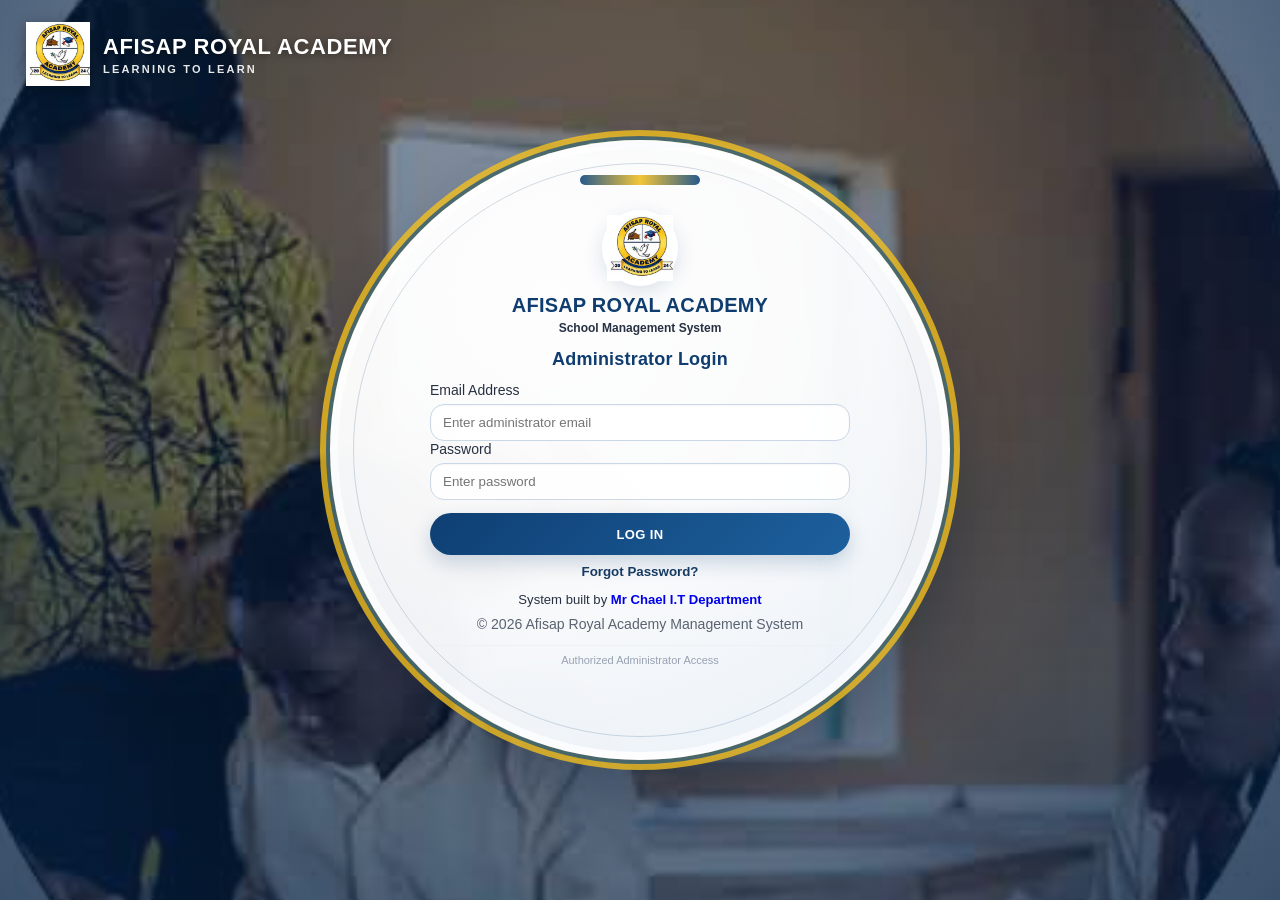
==== commit fe0c7248: "Update AFISAP Management System to final production version" ====
--- a/index.html
+++ b/index.html
@@ -20,9 +20,9 @@
 
     <div class="nav-group-title">FINANCE & RECORDS</div>
     <button data-v='fees'>› <span>Fees & Textbooks</span></button>
-    <button data-v='reports'>› <span>Reports</span></button>
+    <button data-v='announcements'>› <span>Announcements & Assignments</span></button>
   </nav>
-  <footer>Learning to Learn<br><small>AFISAP V3</small></footer>
+  
 </aside>
 <main>
   <header>
--- a/styles.css
+++ b/styles.css
@@ -2131,3 +2131,1028 @@
   .report-mode-tabs,#studentReportPanel,#classResultsPanel,.report-actions{display:none!important}
   #classResultsReport{display:block!important}
 }
+
+/* AFISAP Academic Report Cards - bulk printing */
+.bulk-student-list{
+  border:1px solid var(--border);
+  border-radius:10px;
+  max-height:360px;
+  overflow:auto;
+  background:#fff;
+}
+.bulk-student-row{
+  display:flex;
+  align-items:center;
+  gap:10px;
+  padding:10px 12px;
+  border-bottom:1px solid #edf0f3;
+  cursor:pointer;
+}
+.bulk-student-row:last-child{border-bottom:0}
+.bulk-student-row input{width:18px;height:18px}
+.bulk-student-row span{display:flex;flex-direction:column;gap:2px}
+.bulk-student-row small{color:#7c8794;font-size:10px}
+.bulk-report-page-break{
+  page-break-after:always;
+  break-after:page;
+  height:0;
+}
+@media print{
+  body.printing-bulk-report-cards aside,
+  body.printing-bulk-report-cards header{display:none!important}
+  body.printing-bulk-report-cards main{margin:0!important;padding:0!important}
+  body.printing-bulk-report-cards #bulkReport{
+    display:block!important;
+    margin:0!important;
+    padding:0!important;
+    background:#fff!important;
+  }
+  body.printing-bulk-report-cards #bulkReport .report-print-sheet{
+    page-break-inside:avoid;
+    break-inside:avoid;
+  }
+  body.printing-bulk-report-cards #report,
+  body.printing-bulk-report-cards #classResultsReport,
+  body.printing-bulk-report-cards .panel{
+    display:none!important;
+  }
+  body.printing-bulk-report-cards .bulk-report-page-break{
+    page-break-after:always;
+    break-after:page;
+  }
+}
+
+/* AFISAP Student Attendance - bulk present workflow */
+.attendance-present-check{
+  width:20px;
+  height:20px;
+  flex:0 0 auto;
+}
+.attendance-status-label{
+  min-width:70px;
+  text-align:right;
+  font-weight:700;
+  font-size:12px;
+}
+@media (max-width:700px){
+  .attendance-student-row{align-items:flex-start!important}
+  .attendance-status-label{min-width:60px}
+}
+
+/* Academic Reports selection fix */
+.report-help-text{line-height:1.45}
+#repStu,#bulkReportClass,#classResultsClass{min-width:220px}
+
+/* AFISAP Student Promotion & Demotion — surgical Classes & Subjects upgrade */
+.afisap-promotion-controls{display:grid;grid-template-columns:minmax(220px,360px) 1fr;gap:14px;align-items:end;margin:14px 0}.afisap-promotion-controls label{font-weight:700}.afisap-promotion-controls select{width:100%;margin-top:7px}.afisap-promotion-next,.afisap-promotion-summary,.afisap-promotion-counts{padding:12px 14px;border:1px solid #e5e7eb;border-radius:10px;background:#f8fafc}.afisap-promotion-summary{display:flex;gap:12px;align-items:center;flex-wrap:wrap}.afisap-promotion-summary>strong{font-size:24px}.afisap-promotion-summary span{margin-left:auto}.afisap-promotion-actions{display:flex;gap:9px;flex-wrap:wrap;margin:12px 0}.afisap-promotion-counts{margin-bottom:10px}.afisap-promotion-list{max-height:520px;overflow:auto;border:1px solid #e5e7eb;border-radius:10px}.afisap-promotion-student{display:grid;grid-template-columns:auto minmax(180px,1fr) minmax(180px,.7fr) auto;gap:12px;align-items:center;padding:11px 13px;border-bottom:1px solid #eef2f7}.afisap-promotion-student:last-child{border-bottom:0}.afisap-promotion-student input{width:18px;height:18px}.afisap-promotion-student small{display:block;margin-top:3px}.afisap-promotion-student em{font-style:normal;font-size:13px}.afisap-promotion-confirm-buttons{display:flex;gap:10px;justify-content:flex-end;margin-top:18px}@media(max-width:720px){.afisap-promotion-controls{grid-template-columns:1fr}.afisap-promotion-student{grid-template-columns:auto 1fr}.afisap-promotion-student em,.afisap-promotion-student button{grid-column:2}.afisap-promotion-summary span{margin-left:0;width:100%}}
+
+/* AFISAP: automatic Headmaster signature on report cards */
+.headmaster-signature-block{
+  width:100%;
+  text-align:center;
+  margin:8px 0 2px;
+  position:relative;
+  z-index:3;
+  page-break-inside:avoid;
+  break-inside:avoid;
+}
+.headmaster-signature-image{
+  display:block;
+  width:190px;
+  height:68px;
+  margin:0 auto -4px;
+  object-fit:contain;
+  object-position:center;
+}
+.headmaster-signature-line{
+  width:190px;
+  margin:0 auto;
+  border-top:1px solid #17243b;
+}
+.headmaster-signature-title{
+  margin:3px 0 0!important;
+  line-height:1.15;
+  font-size:10px!important;
+}
+@media print{
+  .headmaster-signature-block{
+    page-break-inside:avoid!important;
+    break-inside:avoid!important;
+  }
+}
+
+/* =====================================================================
+   AFISAP REPORT CARD READABILITY — SURGICAL CSS ONLY
+   Scope: existing student Report Card (.report-print-sheet) only.
+   No report logic, data, photo, signature, bulk-print, or application code.
+   ===================================================================== */
+
+/* Screen / browser report preview */
+.report-print-sheet{
+  line-height:1.18!important;
+}
+.report-print-sheet .report-attendance-style-school h2{
+  font-size:26px!important;
+  line-height:1.08!important;
+}
+.report-print-sheet .report-attendance-style-school h3{
+  font-size:21px!important;
+  line-height:1.08!important;
+}
+.report-print-sheet .report-attendance-style-school > p{
+  font-size:16px!important;
+  line-height:1.15!important;
+}
+.report-print-sheet .report-attendance-style-contact{
+  font-size:13px!important;
+  line-height:1.15!important;
+}
+.report-print-sheet .student-report-profile{
+  gap:10px!important;
+  padding:7px!important;
+  margin:8px 0 7px!important;
+}
+.report-print-sheet .student-report-details{
+  font-size:18px!important;
+  line-height:1.14!important;
+}
+.report-print-sheet .student-report-details p{
+  margin:1px 0!important;
+  font-size:18px!important;
+  line-height:1.14!important;
+}
+.report-print-sheet .student-report-details:first-of-type p:first-child{
+  font-size:21px!important;
+  font-weight:700!important;
+}
+.report-print-sheet > h3{
+  font-size:20px!important;
+  line-height:1.08!important;
+  margin:5px 0 3px!important;
+  padding:4px 6px!important;
+}
+.report-print-sheet table{
+  font-size:18px!important;
+  line-height:1.08!important;
+  margin:2px 0 5px!important;
+}
+.report-print-sheet th,
+.report-print-sheet td{
+  padding:3px 4px!important;
+  line-height:1.08!important;
+  vertical-align:middle!important;
+}
+.report-print-sheet th{
+  font-size:18px!important;
+  font-weight:700!important;
+}
+.report-print-sheet > p{
+  font-size:18px!important;
+  line-height:1.12!important;
+  margin:3px 0!important;
+}
+
+/* Keep the already-working Headmaster signature and its label untouched. */
+.report-print-sheet .headmaster-signature-block,
+.report-print-sheet .headmaster-signature-image,
+.report-print-sheet .headmaster-signature-line,
+.report-print-sheet .headmaster-signature-title{
+  /* intentionally no visual overrides */
+}
+
+@media print{
+  /* Compact page geometry, not smaller content: keeps one student's report
+     on its own A4 page while preserving the enlarged readable type. */
+  .report-print-sheet{
+    width:210mm!important;
+    max-width:210mm!important;
+    min-height:0!important;
+    height:auto!important;
+    padding:5mm 7mm 5mm!important;
+    line-height:1.08!important;
+    overflow:hidden!important;
+    page-break-inside:avoid!important;
+    break-inside:avoid!important;
+  }
+
+  .report-print-sheet .report-attendance-style-header{
+    gap:12px!important;
+    padding-bottom:6px!important;
+  }
+  .report-print-sheet .report-attendance-style-logo{
+    width:66px!important;
+    height:66px!important;
+    flex-basis:66px!important;
+  }
+  .report-print-sheet .report-attendance-style-school h2{
+    font-size:24px!important;
+  }
+  .report-print-sheet .report-attendance-style-school h3{
+    font-size:20px!important;
+  }
+  .report-print-sheet .report-attendance-style-school > p{
+    font-size:15px!important;
+    margin:1px 0!important;
+  }
+  .report-print-sheet .report-attendance-style-contact{
+    font-size:12px!important;
+    gap:2px 10px!important;
+    margin-top:2px!important;
+  }
+
+  .report-print-sheet .student-report-profile{
+    gap:8px!important;
+    padding:5px!important;
+    margin:5px 0!important;
+  }
+  .report-print-sheet .report-photo{
+    width:68px!important;
+    height:80px!important;
+  }
+  .report-print-sheet .student-report-details,
+  .report-print-sheet .student-report-details p{
+    font-size:17px!important;
+    line-height:1.06!important;
+    margin:0!important;
+  }
+  .report-print-sheet .student-report-details:first-of-type p:first-child{
+    font-size:20px!important;
+  }
+
+  .report-print-sheet > h3{
+    font-size:19px!important;
+    line-height:1.04!important;
+    margin:3px 0 2px!important;
+    padding:3px 5px!important;
+  }
+  .report-print-sheet table{
+    font-size:17px!important;
+    line-height:1.02!important;
+    margin:1px 0 3px!important;
+  }
+  .report-print-sheet th,
+  .report-print-sheet td{
+    padding:2px 3px!important;
+    line-height:1.02!important;
+  }
+  .report-print-sheet th{
+    font-size:17px!important;
+  }
+  .report-print-sheet > p{
+    font-size:17px!important;
+    line-height:1.05!important;
+    margin:2px 0!important;
+  }
+
+  /* Bulk printing: enforce exactly one report sheet per student page. */
+  body.printing-bulk-report-cards #bulkReport .report-print-sheet{
+    page-break-inside:avoid!important;
+    break-inside:avoid!important;
+    page-break-after:auto!important;
+    break-after:auto!important;
+  }
+  body.printing-bulk-report-cards .bulk-report-page-break{
+    display:block!important;
+    height:0!important;
+    margin:0!important;
+    padding:0!important;
+    page-break-after:always!important;
+    break-after:page!important;
+  }
+}
+
+
+/* AFISAP automatic academic-position watermark — Report Cards only */
+.report-print-sheet .report-position-watermark{
+  position:absolute;
+  left:50%;
+  top:52%;
+  transform:translate(-50%,-50%);
+  font-size:220px;
+  line-height:1;
+  font-weight:800;
+  color:#0b3a71;
+  opacity:.06;
+  z-index:1;
+  pointer-events:none;
+  user-select:none;
+  white-space:nowrap;
+}
+.report-print-sheet .report-overall-position{
+  font-weight:700;
+}
+@media print{
+  .report-print-sheet .report-position-watermark{
+    display:block!important;
+    visibility:visible!important;
+    position:absolute!important;
+    left:50%!important;
+    top:52%!important;
+    transform:translate(-50%,-50%)!important;
+    font-size:210px!important;
+    opacity:.06!important;
+    z-index:1!important;
+    -webkit-print-color-adjust:exact!important;
+    print-color-adjust:exact!important;
+  }
+}
+
+
+/* =====================================================================
+   AFISAP OFFICIAL SCHOOL REPORT CARD LAYOUT - STUDENT REPORT ONLY
+   Visual reference: official AFISAP one-page report. No application logic.
+   ===================================================================== */
+.report-print-sheet.afisap-official-report-card{
+  width:210mm!important;
+  max-width:210mm!important;
+  min-height:297mm!important;
+  padding:7mm 8mm 6mm!important;
+  border:1.5px solid #b9b9b9;
+  border-radius:15px;
+  color:#171717;
+  font-family:Arial,Helvetica,sans-serif;
+  line-height:1.1!important;
+  box-sizing:border-box;
+  background:#fff;
+}
+.afisap-official-report-card .official-report-header{
+  display:grid;
+  grid-template-columns:92px minmax(0,1fr) 82px;
+  align-items:center;
+  gap:10px;
+  min-height:94px;
+  padding:1px 7px 7px;
+  position:relative;
+  z-index:2;
+}
+.afisap-official-report-card .official-report-logo{
+  width:88px;
+  height:88px;
+  object-fit:contain;
+  justify-self:start;
+}
+.afisap-official-report-card .official-report-school{text-align:center;min-width:0}
+.afisap-official-report-card .official-report-school h1{
+  margin:0!important;
+  padding:0!important;
+  border:0!important;
+  background:transparent!important;
+  color:#111!important;
+  font-size:28px!important;
+  line-height:1.04!important;
+  font-weight:800!important;
+  letter-spacing:.2px;
+}
+.afisap-official-report-card .official-report-motto{
+  margin-top:5px;
+  font-size:18px;
+  font-weight:500;
+  letter-spacing:.4px;
+}
+.afisap-official-report-card .official-report-phones{
+  margin-top:7px;
+  font-size:15px;
+  font-weight:600;
+  white-space:normal;
+}
+.afisap-official-report-card .official-report-contact{
+  margin-top:3px;
+  font-size:12.5px;
+  font-weight:500;
+  overflow-wrap:anywhere;
+}
+.afisap-official-report-card .official-report-student-photo{
+  width:72px!important;
+  height:82px!important;
+  border:1px solid #c4c4c4!important;
+  border-radius:13px;
+  justify-self:end;
+  background:#f8f8f8;
+}
+.afisap-official-report-card .official-report-student-photo img{border-radius:12px}
+.afisap-official-report-card table{
+  width:100%!important;
+  border-collapse:collapse!important;
+  table-layout:fixed;
+  background:rgba(255,255,255,.94)!important;
+  color:#171717!important;
+  position:relative;
+  z-index:2;
+  margin:0 0 8px!important;
+  font-size:17px!important;
+  line-height:1.06!important;
+}
+.afisap-official-report-card table th,
+.afisap-official-report-card table td{
+  border:1.3px solid #333!important;
+  padding:5px 5px!important;
+  color:#171717!important;
+  vertical-align:middle!important;
+}
+.afisap-official-report-card .official-report-period-table th{
+  background:#e6e6e6!important;
+  text-align:center!important;
+  font-size:18px!important;
+}
+.afisap-official-report-card .official-report-period-table td{
+  background:#ededed!important;
+  text-align:center!important;
+  font-size:17px!important;
+}
+.afisap-official-report-card .official-report-student-info th{
+  background:#e4e4e4!important;
+  text-align:center!important;
+  font-size:18px!important;
+  font-weight:800!important;
+}
+.afisap-official-report-card .official-report-student-info .official-label{
+  width:19%;
+  background:#ededed!important;
+  font-weight:700;
+}
+.afisap-official-report-card .official-report-student-info .official-value{background:rgba(255,255,255,.9)!important}
+.afisap-official-report-card .official-report-student-info .official-student-name{
+  font-size:20px!important;
+  font-weight:700!important;
+}
+.afisap-official-report-card .official-report-results{font-size:17px!important;margin-top:1px!important}
+.afisap-official-report-card .official-report-results th,
+.afisap-official-report-card .official-report-results td{
+  padding:5px 4px!important;
+}
+.afisap-official-report-card .official-report-results thead th{
+  background:#203047!important;
+  color:#fff!important;
+  text-align:center!important;
+  font-size:17px!important;
+  font-weight:700!important;
+}
+.afisap-official-report-card .official-report-results th:nth-child(1){width:24%}
+.afisap-official-report-card .official-report-results th:nth-child(2){width:15%}
+.afisap-official-report-card .official-report-results th:nth-child(3){width:15%}
+.afisap-official-report-card .official-report-results th:nth-child(4){width:16%}
+.afisap-official-report-card .official-report-results th:nth-child(5){width:11%}
+.afisap-official-report-card .official-report-results th:nth-child(6){width:19%}
+.afisap-official-report-card .official-report-results td:not(:first-child){text-align:center}
+.afisap-official-report-card .official-overall-row th,
+.afisap-official-report-card .official-overall-row td{
+  background:#ececec!important;
+  font-weight:800!important;
+  text-align:center!important;
+}
+.afisap-official-report-card .official-report-attendance-line{
+  display:grid;
+  grid-template-columns:1fr .8fr 1.25fr;
+  gap:10px;
+  align-items:center;
+  margin:2px 4px 8px;
+  font-size:17px;
+  position:relative;
+  z-index:2;
+}
+.afisap-official-report-card .official-report-remarks{
+  font-size:17px;
+  margin:2px 4px 7px;
+  position:relative;
+  z-index:2;
+}
+.afisap-official-report-card .official-remark-line{
+  min-height:20px;
+  border-bottom:1.3px dotted #333;
+  padding:1px 4px;
+}
+.afisap-official-report-card .official-report-fees th{
+  background:#ffe58a!important;
+  text-align:center!important;
+  font-weight:800!important;
+  font-size:16.5px!important;
+}
+.afisap-official-report-card .official-report-fees td{
+  height:30px;
+  text-align:center;
+  font-size:17px!important;
+}
+.afisap-official-report-card .official-report-position-line{
+  text-align:left;
+  font-size:18px;
+  margin:2px 4px 4px;
+  position:relative;
+  z-index:2;
+}
+.afisap-official-report-card .official-report-signatures{
+  display:grid;
+  grid-template-columns:1fr 1fr;
+  gap:35px;
+  align-items:end;
+  margin:2px 4px 0;
+  position:relative;
+  z-index:3;
+}
+.afisap-official-report-card .official-class-teacher-signature{text-align:left;font-size:14px}
+.afisap-official-report-card .official-signature-space{height:48px}
+.afisap-official-report-card .official-signature-line{border-top:1px dotted #333;margin-bottom:4px}
+.afisap-official-report-card .official-signature-name{margin-top:2px;font-size:13px;font-weight:700}
+.afisap-official-report-card .official-report-signatures .headmaster-signature-block{
+  margin:0!important;
+  align-self:end;
+}
+.afisap-official-report-card .official-report-footer{
+  text-align:center;
+  margin-top:4px;
+  font-size:10px;
+  font-style:italic;
+  letter-spacing:.4px;
+  position:relative;
+  z-index:2;
+}
+.afisap-official-report-card .report-card-watermark{
+  width:300px!important;
+  height:300px!important;
+  top:53%!important;
+  opacity:.055!important;
+}
+.afisap-official-report-card .report-position-watermark{
+  top:52%!important;
+  font-size:230px!important;
+  opacity:.06!important;
+}
+
+@media print{
+  .report-print-sheet.afisap-official-report-card{
+    width:210mm!important;
+    max-width:210mm!important;
+    min-height:297mm!important;
+    height:297mm!important;
+    padding:5.5mm 7mm 5mm!important;
+    margin:0!important;
+    border:1.2px solid #a8a8a8!important;
+    border-radius:13px!important;
+    overflow:hidden!important;
+    page-break-inside:avoid!important;
+    break-inside:avoid!important;
+    page-break-after:auto!important;
+    break-after:auto!important;
+  }
+  .afisap-official-report-card .official-report-header{
+    grid-template-columns:78px minmax(0,1fr) 68px;
+    min-height:79px;
+    gap:7px;
+    padding:0 5px 5px;
+  }
+  .afisap-official-report-card .official-report-logo{width:74px;height:74px}
+  .afisap-official-report-card .official-report-student-photo{width:62px!important;height:70px!important}
+  .afisap-official-report-card .official-report-school h1{font-size:25px!important}
+  .afisap-official-report-card .official-report-motto{font-size:16px;margin-top:3px}
+  .afisap-official-report-card .official-report-phones{font-size:13.5px;margin-top:4px}
+  .afisap-official-report-card .official-report-contact{font-size:10.5px;margin-top:2px}
+  .afisap-official-report-card table{font-size:16px!important;margin-bottom:5px!important;line-height:1.02!important}
+  .afisap-official-report-card table th,
+  .afisap-official-report-card table td{padding:3px 4px!important;line-height:1.02!important}
+  .afisap-official-report-card .official-report-period-table th{font-size:16.5px!important}
+  .afisap-official-report-card .official-report-period-table td{font-size:16px!important}
+  .afisap-official-report-card .official-report-student-info th{font-size:17px!important}
+  .afisap-official-report-card .official-report-student-info .official-student-name{font-size:18px!important}
+  .afisap-official-report-card .official-report-results,
+  .afisap-official-report-card .official-report-results thead th{font-size:15.5px!important}
+  .afisap-official-report-card .official-report-results th,
+  .afisap-official-report-card .official-report-results td{padding:3px 3px!important}
+  .afisap-official-report-card .official-report-attendance-line{font-size:15.5px;margin:1px 3px 5px;gap:6px}
+  .afisap-official-report-card .official-report-remarks{font-size:15.5px;margin:1px 3px 4px}
+  .afisap-official-report-card .official-remark-line{min-height:16px}
+  .afisap-official-report-card .official-report-fees th{font-size:14.5px!important}
+  .afisap-official-report-card .official-report-fees td{font-size:15.5px!important;height:24px}
+  .afisap-official-report-card .official-report-position-line{font-size:16px;margin:1px 3px 2px}
+  .afisap-official-report-card .official-report-signatures{gap:26px;margin-top:0}
+  .afisap-official-report-card .official-signature-space{height:35px}
+  .afisap-official-report-card .official-class-teacher-signature{font-size:12px}
+  .afisap-official-report-card .official-signature-name{font-size:11px}
+  .afisap-official-report-card .official-report-footer{font-size:8.5px;margin-top:2px}
+  .afisap-official-report-card .report-card-watermark{width:270px!important;height:270px!important;opacity:.05!important}
+  .afisap-official-report-card .report-position-watermark{font-size:210px!important;opacity:.06!important}
+  body.printing-bulk-report-cards #bulkReport .afisap-official-report-card{
+    height:297mm!important;
+    min-height:297mm!important;
+    page-break-inside:avoid!important;
+    break-inside:avoid!important;
+  }
+}
+
+/* Preserve the official paper watermark effect through the result rows. */
+.afisap-official-report-card .official-report-results tbody td,
+.afisap-official-report-card .official-report-results tbody th{
+  background:rgba(255,255,255,.74)!important;
+}
+.afisap-official-report-card .official-report-results .official-overall-row th,
+.afisap-official-report-card .official-report-results .official-overall-row td{
+  background:rgba(236,236,236,.80)!important;
+}
+.afisap-official-report-card .report-position-watermark{opacity:.075!important}
+@media print{
+  .afisap-official-report-card .report-position-watermark{opacity:.07!important}
+}
+
+/* Final print readability uplift: keeps the official one-page geometry while
+   preserving the larger AFISAP report-card type requested by the school. */
+@media print{
+  .afisap-official-report-card .official-report-school h1{font-size:27px!important}
+  .afisap-official-report-card .official-report-motto{font-size:17px!important}
+  .afisap-official-report-card .official-report-phones{font-size:14px!important}
+  .afisap-official-report-card table{font-size:17px!important}
+  .afisap-official-report-card .official-report-period-table th{font-size:17.5px!important}
+  .afisap-official-report-card .official-report-period-table td{font-size:17px!important}
+  .afisap-official-report-card .official-report-student-info th{font-size:18px!important}
+  .afisap-official-report-card .official-report-student-info .official-student-name{font-size:20px!important}
+  .afisap-official-report-card .official-report-results,
+  .afisap-official-report-card .official-report-results thead th{font-size:16.5px!important}
+  .afisap-official-report-card .official-report-attendance-line{font-size:17px!important}
+  .afisap-official-report-card .official-report-remarks{font-size:17px!important}
+  .afisap-official-report-card .official-report-fees th{font-size:16px!important}
+  .afisap-official-report-card .official-report-fees td{font-size:17px!important}
+  .afisap-official-report-card .official-report-position-line{font-size:17.5px!important}
+}
+
+
+/* AFISAP report-card information restoration from the previous official report.
+   Report Card only: no application/module styling is changed. */
+.afisap-official-report-card .official-report-student-info .official-label{
+  white-space:nowrap;
+}
+.afisap-official-report-card .official-report-student-info .official-value{
+  overflow-wrap:anywhere;
+}
+.afisap-official-report-card .report-position-watermark{
+  font-size:155px!important;
+  opacity:.13!important;
+  font-weight:800!important;
+  top:51%!important;
+}
+@media print{
+  .afisap-official-report-card .official-report-student-info{
+    font-size:15.5px!important;
+  }
+  .afisap-official-report-card .official-report-student-info th,
+  .afisap-official-report-card .official-report-student-info td{
+    padding:2px 4px!important;
+    line-height:1!important;
+  }
+  .afisap-official-report-card .official-report-student-info .official-student-name{
+    font-size:18px!important;
+  }
+  .afisap-official-report-card .report-position-watermark{
+    font-size:145px!important;
+    opacity:.12!important;
+    top:51%!important;
+  }
+  .afisap-official-report-card .official-overall-row th:nth-child(5){
+    font-size:14px!important;
+    white-space:nowrap;
+  }
+}
+
+/* Promotion synchronization loading indicator */
+.afisap-promotion-confirm-buttons #confirmPromotionNow.is-synchronizing{
+  display:inline-flex;
+  align-items:center;
+  justify-content:center;
+  gap:9px;
+  min-width:190px;
+  cursor:wait;
+  opacity:.9;
+}
+.afisap-promotion-confirm-buttons button.is-disabled{
+  opacity:.55;
+  cursor:not-allowed;
+}
+.afisap-promotion-spinner{
+  width:16px;
+  height:16px;
+  border:2px solid currentColor;
+  border-right-color:transparent;
+  border-radius:50%;
+  display:inline-block;
+  flex:0 0 16px;
+  animation:afisapPromotionSpin .7s linear infinite;
+}
+@keyframes afisapPromotionSpin{
+  to{transform:rotate(360deg)}
+}
+
+/* AFISAP Fees save progress */
+.afisap-fee-save-status{
+  display:flex;
+  align-items:center;
+  gap:8px;
+  min-height:24px;
+  margin-top:10px;
+  font-size:.92rem;
+  font-weight:600;
+}
+.afisap-fee-spinner{
+  width:16px;
+  height:16px;
+  border:2px solid currentColor;
+  border-right-color:transparent;
+  border-radius:50%;
+  display:inline-block;
+  animation:afisapFeeSpin .7s linear infinite;
+  flex:0 0 16px;
+}
+@keyframes afisapFeeSpin{to{transform:rotate(360deg)}}
+
+/* AFISAP Fees save progress */
+.afisap-fee-bulk-progress{
+  display:flex;
+  align-items:center;
+  gap:10px;
+  min-height:46px;
+}
+.afisap-fee-loading-logo{
+  width:42px;
+  height:42px;
+  flex:0 0 42px;
+  display:flex;
+  align-items:center;
+  justify-content:center;
+  animation:afisapFeeLogoPulse 1.1s ease-in-out infinite;
+}
+.afisap-fee-loading-logo img{
+  width:42px;
+  height:42px;
+  object-fit:contain;
+}
+.afisap-fee-progress-copy{font-weight:600}
+@keyframes afisapFeeLogoPulse{
+  0%,100%{transform:scale(.9);opacity:.65}
+  50%{transform:scale(1);opacity:1}
+}
+
+
+/* MAIN ADMIN LOGIN — centered circular card over supplied school photo.
+   Surgical frontend-only enhancement. */
+.afisap-auth-screen{
+  overflow:hidden!important;
+  background:#0c3158!important;
+}
+.afisap-auth-shell{
+  position:relative!important;
+  display:block!important;
+  width:100vw!important;
+  min-height:100vh!important;
+  background:#0c3158!important;
+  overflow:hidden!important;
+}
+.afisap-auth-slideshow{
+  position:absolute!important;
+  inset:0!important;
+  min-height:100vh!important;
+  height:100vh!important;
+  width:100vw!important;
+  overflow:hidden!important;
+  background:#0c3158!important;
+}
+.afisap-auth-main-photo{
+  opacity:1!important;
+  object-fit:cover!important;
+  object-position:center!important;
+  transform:scale(1.05)!important;
+  animation:afisapAdminLoginPhotoMove 18s ease-in-out infinite alternate!important;
+}
+@keyframes afisapAdminLoginPhotoMove{
+  0%{transform:scale(1.05) translate3d(-1.4%,0,0)}
+  50%{transform:scale(1.10) translate3d(1.2%,-.8%,0)}
+  100%{transform:scale(1.06) translate3d(0,1%,0)}
+}
+.afisap-auth-slide-overlay{
+  background:
+    radial-gradient(circle at center,rgba(4,35,72,.12) 0%,rgba(4,35,72,.34) 55%,rgba(4,35,72,.60) 100%),
+    linear-gradient(180deg,rgba(5,25,52,.25),rgba(5,25,52,.48))!important;
+}
+.afisap-auth-branding{
+  top:22px!important;
+  left:26px!important;
+  right:auto!important;
+}
+.afisap-auth-caption,
+.afisap-auth-dots{
+  display:none!important;
+}
+.afisap-auth-panel{
+  position:relative!important;
+  z-index:5!important;
+  min-height:100vh!important;
+  width:100vw!important;
+  padding:28px!important;
+  display:flex!important;
+  align-items:center!important;
+  justify-content:center!important;
+  background:transparent!important;
+  box-sizing:border-box!important;
+}
+.afisap-auth-panel-inner{
+  width:610px!important;
+  height:610px!important;
+  max-width:calc(100vw - 44px)!important;
+  max-height:calc(100vh - 44px)!important;
+  border-radius:50%!important;
+  box-sizing:border-box!important;
+  padding:60px 88px 54px!important;
+  background:rgba(255,255,255,.94)!important;
+  border:1px solid rgba(255,255,255,.80)!important;
+  box-shadow:0 24px 75px rgba(0,20,48,.34)!important;
+  backdrop-filter:blur(8px)!important;
+  -webkit-backdrop-filter:blur(8px)!important;
+  overflow:auto!important;
+  scrollbar-width:none;
+}
+.afisap-auth-panel-inner::-webkit-scrollbar{display:none}
+.afisap-auth-panel .afisap-auth-logo{
+  width:72px!important;
+  height:72px!important;
+  margin:0 auto 8px!important;
+}
+.afisap-auth-panel h1{
+  text-align:center!important;
+  font-size:20px!important;
+  margin:0!important;
+  color:#103d70!important;
+}
+.afisap-auth-panel h2{
+  text-align:center!important;
+  margin:4px 0 14px!important;
+  font-size:12px!important;
+}
+.afisap-auth-panel .afisap-auth-title{
+  margin-bottom:12px!important;
+  font-size:18px!important;
+}
+.afisap-auth-panel label{
+  margin:8px 0 4px!important;
+}
+.afisap-auth-panel input{
+  padding:10px 12px!important;
+  background:rgba(255,255,255,.94)!important;
+}
+.afisap-auth-panel .afisap-auth-primary{
+  min-height:42px!important;
+  margin-top:13px!important;
+}
+.afisap-auth-panel .afisap-auth-link{
+  margin-top:8px!important;
+}
+.afisap-login-credit{
+  margin-top:10px!important;
+  font-size:.82rem!important;
+}
+.afisap-auth-footer{
+  margin-top:10px!important;
+  padding-top:8px!important;
+}
+.afisap-admin-signin-loader[hidden]{display:none!important}
+.afisap-admin-signin-loader{
+  position:fixed;
+  inset:0;
+  z-index:20;
+  display:flex;
+  align-items:center;
+  justify-content:center;
+  background:rgba(5,28,58,.48);
+  backdrop-filter:blur(3px);
+  -webkit-backdrop-filter:blur(3px);
+}
+.afisap-admin-signin-loader-card{
+  width:min(310px,84vw);
+  padding:28px 24px;
+  border-radius:24px;
+  text-align:center;
+  color:#103d70;
+  background:rgba(255,255,255,.96);
+  box-shadow:0 22px 65px rgba(0,18,45,.32);
+}
+.afisap-admin-signin-loader-card img{
+  width:88px;
+  height:88px;
+  object-fit:contain;
+  animation:afisapAdminLogoPulse 1.15s ease-in-out infinite;
+}
+@keyframes afisapAdminLogoPulse{
+  0%,100%{opacity:.42;transform:scale(.88)}
+  50%{opacity:1;transform:scale(1.06)}
+}
+.afisap-admin-signin-title{
+  margin-top:10px;
+  font-size:20px;
+  font-weight:900;
+}
+.afisap-admin-signin-subtitle{
+  margin-top:6px;
+  font-size:12px;
+  line-height:1.5;
+  color:#667085;
+}
+@media(max-width:700px){
+  .afisap-auth-branding{top:14px!important;left:14px!important}
+  .afisap-auth-branding img{width:46px!important;height:46px!important}
+  .afisap-auth-brand-name{font-size:14px!important}
+  .afisap-auth-brand-tagline{font-size:9px!important}
+  .afisap-auth-panel{padding:78px 14px 18px!important}
+  .afisap-auth-panel-inner{
+    width:min(92vw,470px)!important;
+    height:auto!important;
+    max-height:calc(100vh - 100px)!important;
+    min-height:0!important;
+    border-radius:34px!important;
+    padding:25px 24px 22px!important;
+  }
+  .afisap-auth-panel .afisap-auth-logo{width:60px!important;height:60px!important}
+  .afisap-auth-panel h1{font-size:17px!important}
+  .afisap-auth-panel h2{margin-bottom:10px!important}
+}
+@media(prefers-reduced-motion:reduce){
+  .afisap-auth-main-photo,
+  .afisap-admin-signin-loader-card img{animation:none!important}
+}
+
+
+
+/* MAIN ADMIN LOGIN — revised circular design (keeps the supplied moving photo). */
+.afisap-auth-panel-inner{
+  position:relative!important;
+  width:620px!important;
+  height:620px!important;
+  border-radius:50%!important;
+  padding:62px 92px 56px!important;
+  background:
+    radial-gradient(circle at 35% 24%,rgba(255,255,255,.99) 0%,rgba(255,255,255,.96) 44%,rgba(240,247,255,.94) 100%)!important;
+  border:8px solid rgba(255,255,255,.75)!important;
+  box-shadow:
+    0 0 0 4px rgba(20,78,132,.72),
+    0 0 0 10px rgba(247,194,30,.78),
+    0 28px 78px rgba(0,20,48,.40)!important;
+  overflow:auto!important;
+}
+.afisap-auth-panel-inner::before{
+  content:"";
+  position:absolute;
+  inset:15px;
+  border-radius:50%;
+  border:1px solid rgba(16,61,112,.18);
+  pointer-events:none;
+}
+.afisap-auth-panel-inner::after{
+  content:"";
+  position:absolute;
+  width:120px;
+  height:10px;
+  left:50%;
+  top:27px;
+  transform:translateX(-50%);
+  border-radius:10px;
+  background:linear-gradient(90deg,#0f477f,#f1bf22,#0f477f);
+  opacity:.9;
+  pointer-events:none;
+}
+.afisap-auth-panel .afisap-auth-logo{
+  width:76px!important;
+  height:76px!important;
+  padding:5px!important;
+  border-radius:50%!important;
+  background:rgba(255,255,255,.88)!important;
+  box-shadow:0 6px 20px rgba(16,61,112,.14)!important;
+}
+.afisap-auth-panel .afisap-auth-title{
+  color:#103d70!important;
+  letter-spacing:.2px!important;
+}
+.afisap-auth-panel input{
+  border-radius:14px!important;
+  border:1px solid #c9d7e7!important;
+  box-shadow:inset 0 1px 2px rgba(16,61,112,.04)!important;
+}
+.afisap-auth-panel input:focus{
+  border-color:#164f87!important;
+  box-shadow:0 0 0 3px rgba(22,79,135,.10)!important;
+}
+.afisap-auth-panel .afisap-auth-primary{
+  border-radius:999px!important;
+  background:linear-gradient(135deg,#0e3f73,#1d609d)!important;
+  box-shadow:0 8px 20px rgba(14,63,115,.20)!important;
+}
+.afisap-auth-panel .afisap-auth-primary:hover{
+  transform:translateY(-1px);
+}
+@media(max-width:700px){
+  .afisap-auth-panel-inner{
+    width:min(92vw,470px)!important;
+    height:auto!important;
+    border-radius:32px!important;
+    border-width:4px!important;
+    box-shadow:
+      0 0 0 3px rgba(20,78,132,.62),
+      0 0 0 7px rgba(247,194,30,.68),
+      0 22px 58px rgba(0,20,48,.34)!important;
+    padding:28px 24px 23px!important;
+  }
+  .afisap-auth-panel-inner::before{border-radius:24px;inset:9px}
+  .afisap-auth-panel-inner::after{top:15px;width:86px;height:7px}
+}
+
